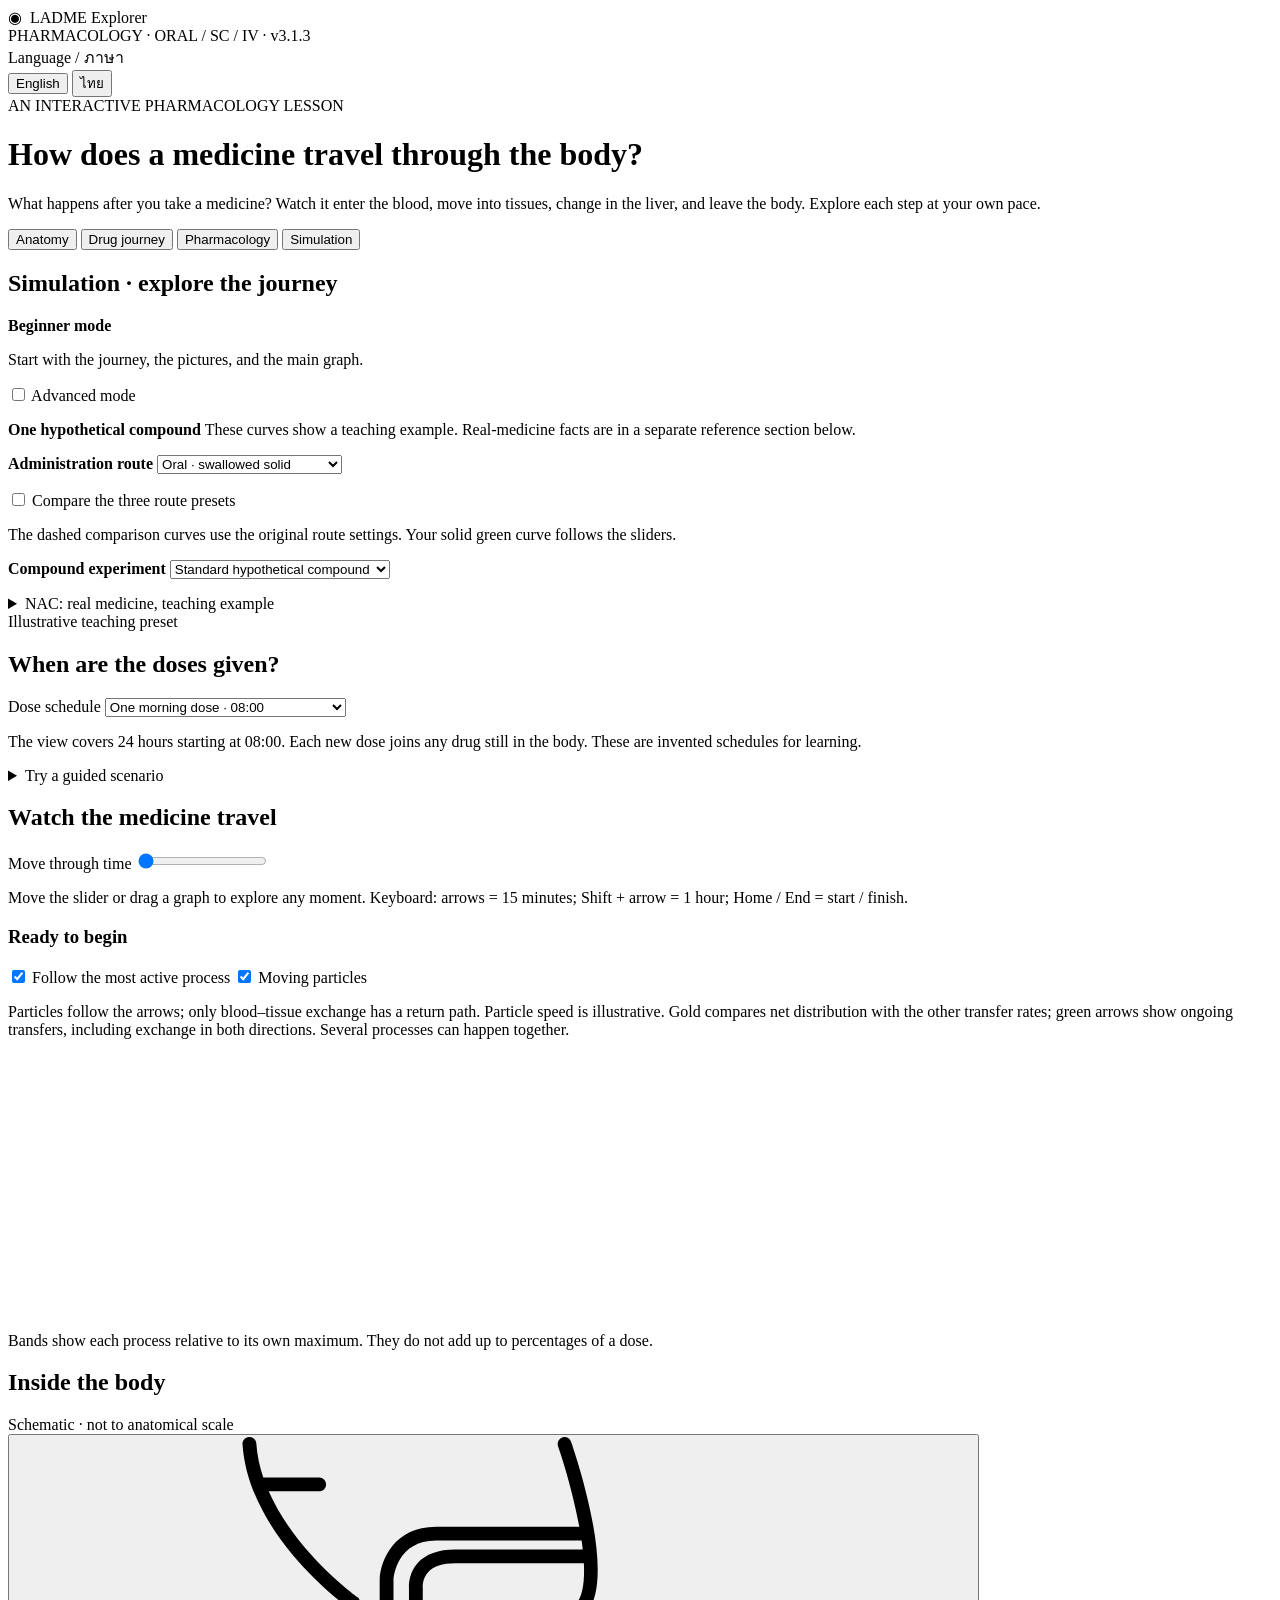
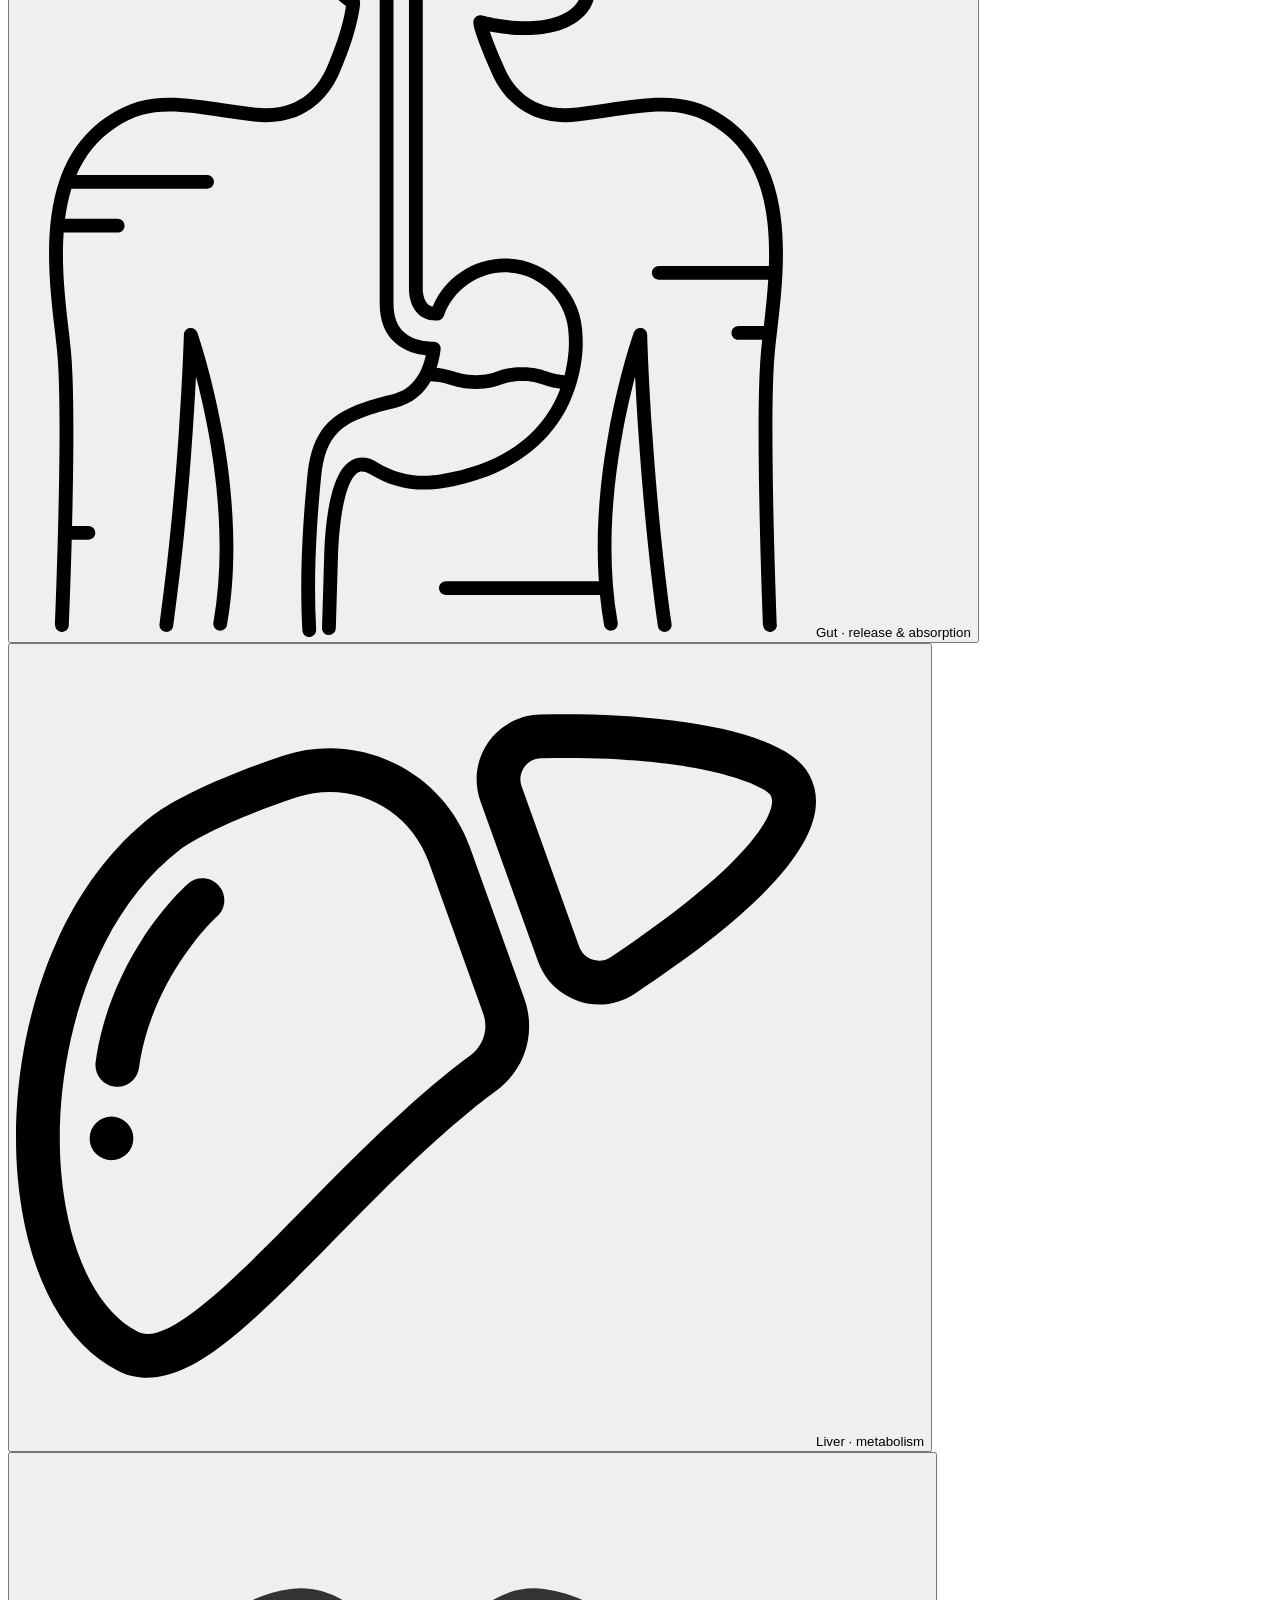
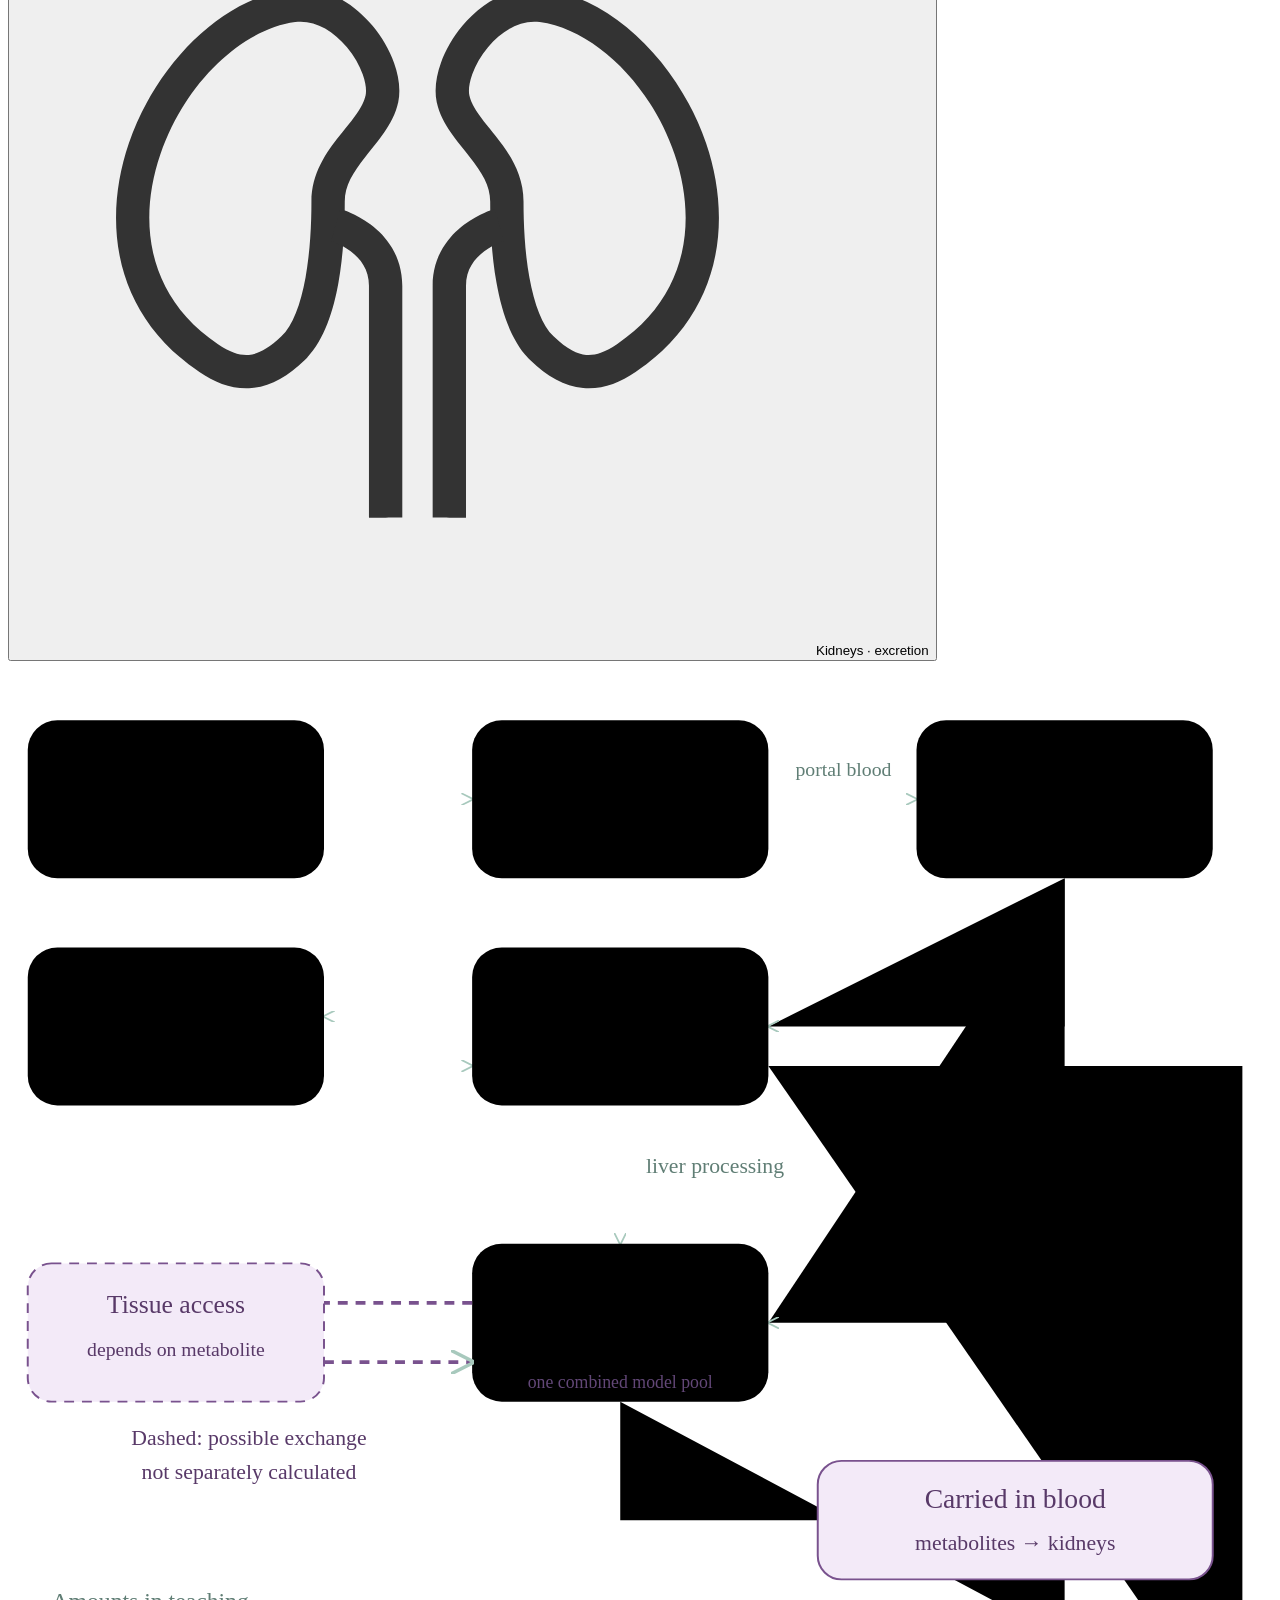
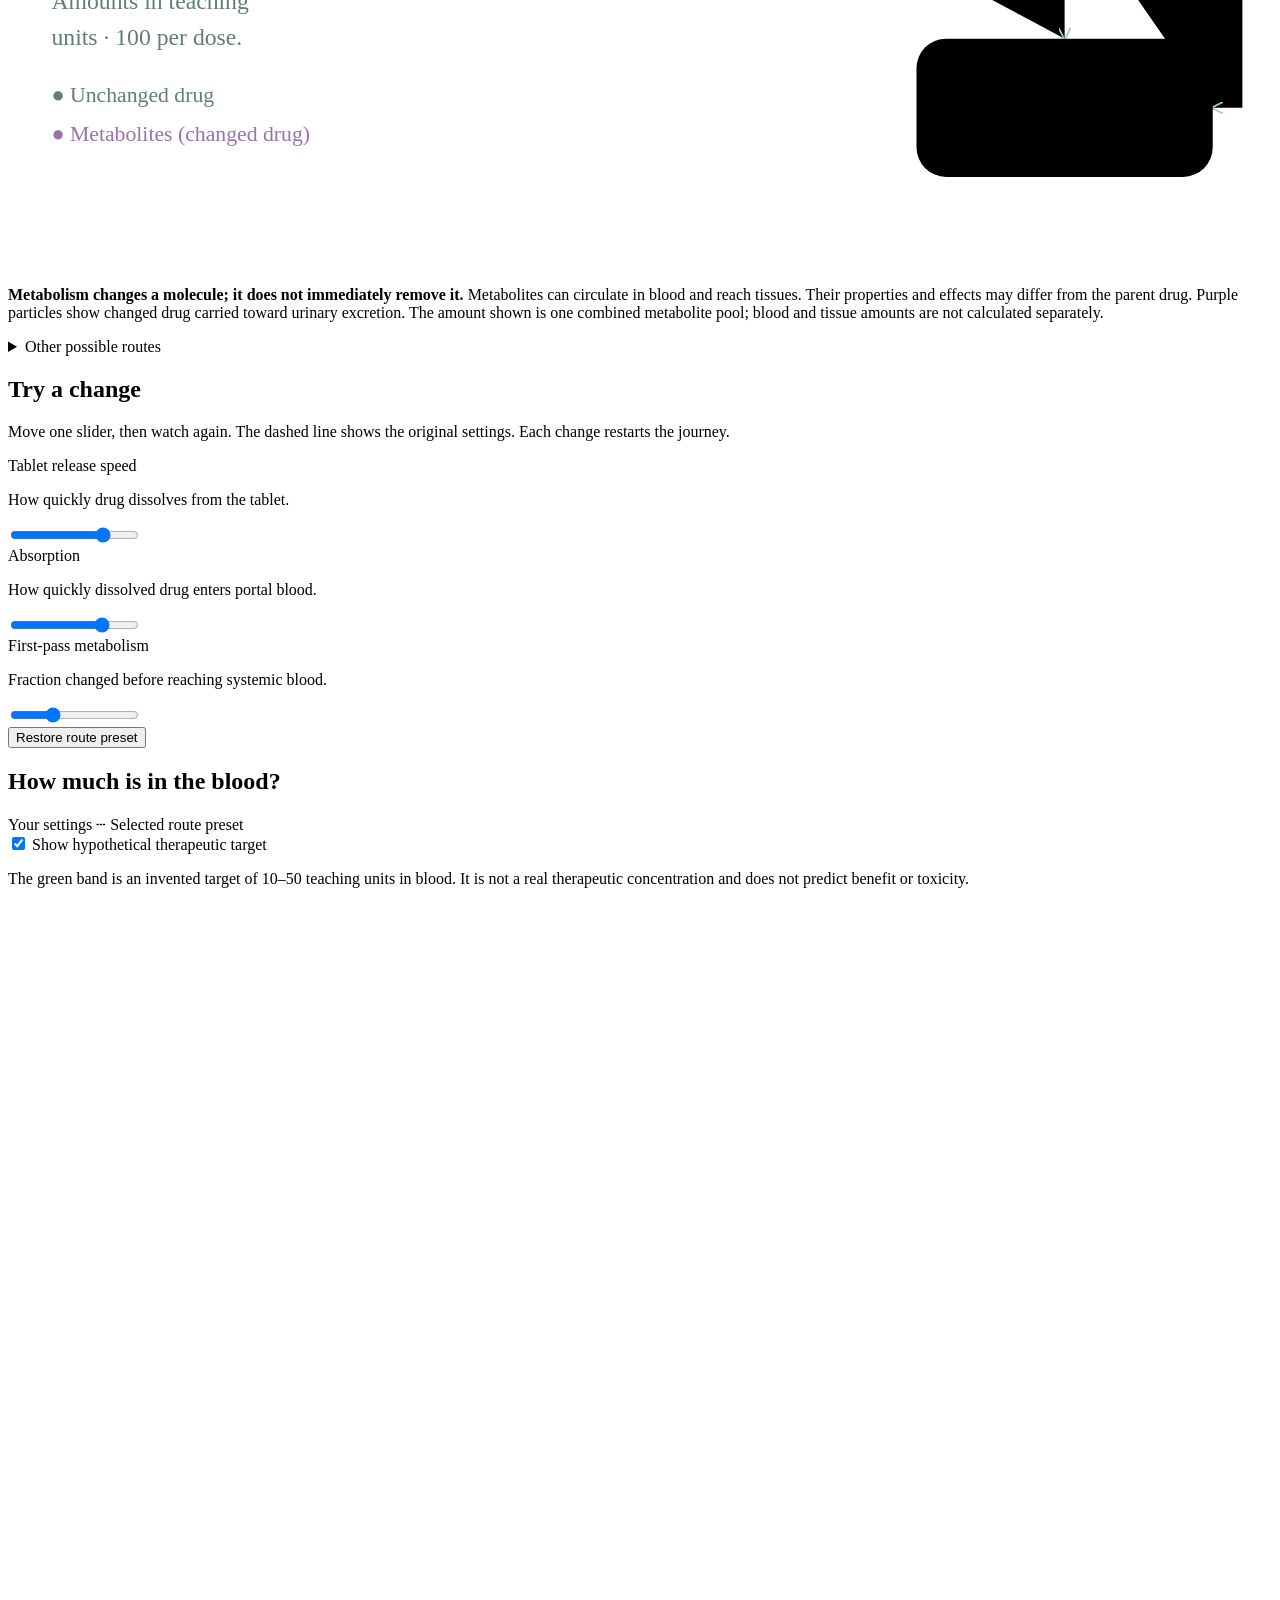
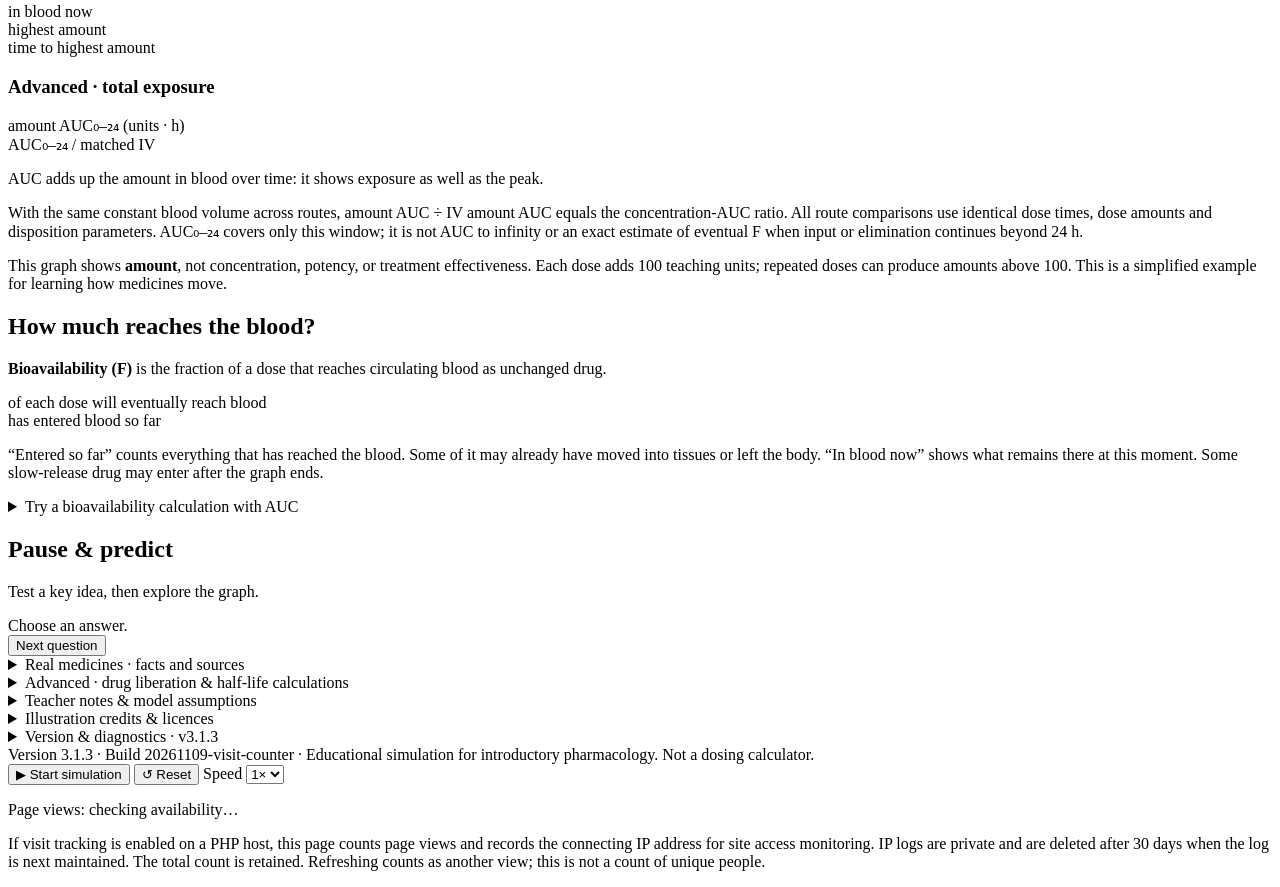
==== src/template.html @ 33c0846f "Import LADME Route Explorer v3.1.3" ====
<!doctype html>
<html lang="en">
<head>
<meta charset="utf-8">
<meta name="viewport" content="width=device-width,initial-scale=1">
<title>LADME Route Explorer · v3.1.3</title>
<!-- APP_STYLES -->
</head>
<body class="beginner" data-active-tab="simulation">
<header>
<div class="brand">◉ &nbsp;LADME <span style="font-weight:400">Explorer</span>
</div>
<span class="badge">PHARMACOLOGY · ORAL / SC / IV · v3.1.3</span>
<div class="language-control" data-no-translate>
<span id="languageLabel">Language / ภาษา</span>
<div role="group" aria-labelledby="languageLabel">
<button type="button" id="languageEnglish" lang="en" aria-pressed="true">English</button>
<button type="button" id="languageThai" lang="th" aria-pressed="false">ไทย</button>
</div></div>
</header>
<main>
<div class="eyebrow">AN INTERACTIVE PHARMACOLOGY LESSON</div>
<h1>How does a medicine travel through the body?</h1>
<p class="intro">What happens after you take a medicine? Watch it enter the blood, move into tissues, change in the liver, and leave the body. Explore each step at your own pace.</p>
<nav class="learning-tabs" role="tablist" aria-label="Learning sections">
<button id="tab-anatomy" type="button" role="tab" aria-selected="false" aria-controls="panel-anatomy" tabindex="-1">Anatomy</button>
<button id="tab-journey" type="button" role="tab" aria-selected="false" aria-controls="panel-journey" tabindex="-1">Drug journey</button>
<button id="tab-pharmacology" type="button" role="tab" aria-selected="false" aria-controls="panel-pharmacology" tabindex="-1">Pharmacology</button>
<button id="tab-simulation" type="button" role="tab" aria-selected="true" aria-controls="panel-simulation" tabindex="0">Simulation</button>
</nav>
<p id="learningAnnouncement" class="sr-only" role="status" aria-live="polite"></p>
<section id="panel-anatomy" class="learning-panel lesson-panel" role="tabpanel" aria-labelledby="tab-anatomy" tabindex="0" hidden>
<h2>Anatomy · meet the body</h2><p class="learning-intro">Choose a labelled region or use the organ buttons below. Learn its location, its everyday job, and its link to a medicine’s journey.</p>
<p class="learning-model-note">This diagram shows where things are. The simulation uses a simplified invented compound.</p>
<div class="anatomy-layout"><figure class="anatomy-figure"><svg id="anatomy-body" role="group" viewBox="0 0 430 660" aria-labelledby="anatomySvgTitle anatomySvgDesc">
<title id="anatomySvgTitle">Front view of a standing human figure with seven selectable regions</title>
<desc id="anatomySvgDesc">Simplified front view, not to scale. Left and right on this picture are the viewer’s left and right, so the liver appears on the picture’s left. A matching button list follows the diagram.</desc>
<defs><pattern id="skinHatch" width="6" height="6" patternUnits="userSpaceOnUse" patternTransform="rotate(45)"><rect width="6" height="6" fill="#f2cdbb"/><line x1="0" y1="0" x2="0" y2="6" stroke="#a8725c" stroke-width="2"/></pattern></defs>
<!-- Original illustration for this app, dedicated to CC0 1.0. Generated by gen_figure.py; no external asset, no traced or copied artwork. -->
<g class="body-outline" aria-hidden="true" transform="translate(15 0)">
<ellipse class="ear" cx="171.5" cy="55" rx="5" ry="9"/><ellipse class="ear" cx="228.5" cy="55" rx="5" ry="9"/>
<path class="silhouette" d="M200 16 C216 16 228 28 228 50 C229 60 229 70 225 82 C222 92 213 96 212 104 L212 110 C228 114 246 118 258 130 C266 135 269 152 269 170 C270 200 274 232 278 262 C280 296 283 322 285 346 C288 358 293 372 292 388 C291 399 279 402 277 391 C275 378 273 362 271 348 C269 322 265 294 260 264 C256 238 252 208 248 184 C248 197.4 242 227.6 240 256.2 C239 283 248 306.6 252 333.4 C255 357.3 251 393 247 426.8 C245 441.1 245 453.5 243 466 C247 511 245 550 237 586 C235 601 235 610 237 616 L252 631 C256 640 248 646 240 646 L214 646 C209 646 209 637 210 625 C210 616 211 607 211 595 C209 556 209 511 206 469 C205 457.1 205 448.2 205 439.3 C204 407.2 204 380.5 202 357.3 L200 351.9 L198 357.3 C196 380.5 196 407.2 195 439.3 C195 448.2 195 457.1 194 469 C191 511 191 556 189 595 C189 607 190 616 190 625 C191 637 191 646 186 646 L160 646 C152 646 144 640 148 631 L163 616 C165 610 165 601 163 586 C155 550 153 511 157 466 C155 453.5 155 441.1 153 426.8 C149 393 145 357.3 148 333.4 C152 306.6 161 283 160 256.2 C158 227.6 152 197.4 152 184 C148 208 144 238 140 264 C135 294 131 322 129 348 C127 362 125 378 123 391 C121 402 109 399 108 388 C107 372 112 358 115 346 C117 322 120 296 122 262 C126 232 130 200 131 170 C131 152 134 135 142 130 C154 118 172 114 188 110 L188 104 C187 96 178 92 175 82 C171 70 171 60 172 50 C172 28 184 16 200 16 Z"/>
<path class="detail" d="M200 120.1 C216 120 238 124 255 131 M200 120.1 C184 120 162 124 145 131"/>
<circle class="detail-dot" cx="190" cy="50" r="2.4"/><circle class="detail-dot" cx="210" cy="50" r="2.4"/>
<path class="detail" d="M200 56 V64 Q196 68 201 68"/>
<circle class="detail-dot" cx="200" cy="283.4" r="2.6"/>
<path id="shape-vessels" class="vessels" data-organ-tap="heart" d="M191 167.1 L191 106 M209 167.1 L209 106 M200 197.4 L200 333.4 M200 333.4 C214 350.2 224 380.5 225 425 L224 466 L223 595 M200 333.4 C186 350.2 176 380.5 175 425 L176 466 L177 595 M197 160 C222 146 244 150 257 164 C262 205 266 262 274 300 L279 346 M203 160 C178 146 156 150 143 164 C138 205 134 262 126 300 L121 346"/>
<g id="shape-mouth" class="organ-group" data-organ-tap="mouth"><path class="lips" d="M189 77 Q200 72 211 77 Q200 85 189 77 Z"/><path class="oesophagus" d="M197 100 H203 V207.4 C203 213.3 206 215.8 209 217.5 L205 222.6 C199 219.2 197 213.3 197 207.4 Z"/></g>
<path id="shape-urinary" class="organ-kidney" data-organ-tap="urinary" d="M222 238 C232 238 237 250 236 262 C235 274 228 278 223 274 C220 270 223 265 222 260 C221 254 216 250 217 244 C218 240 220 238 222 238 Z M178 244 C168 244 163 256 164 268 C165 280 172 284 177 280 C180 276 177 271 178 266 C179 260 184 256 183 250 C182 246 180 244 178 244 Z"/>
<path id="shape-stomach" class="organ-stomach" data-organ-tap="stomach" d="M203 214.6 C214 203.6 233 209.6 235 227.6 C237 245.6 227 259.6 211 257.6 C201 255.6 199 245.6 205 239.6 C211 233.6 212 225.6 206 221.6 C201 218.6 199 215.6 203 214.6 Z"/>
<path id="shape-liver" class="organ-liver" data-organ-tap="liver" d="M163 214.9 C170 203.9 196 200.9 212 206.9 C220 211.9 216 225.9 205 231.9 C191 239.9 172 241.9 165 233.9 C160 227.9 160 219.9 163 214.9 Z"/>
<path id="shape-intestine" class="organ-intestine" data-organ-tap="intestine" d="M184 270.8 C184 262.8 216 262.8 216 270.8 C226 278.8 228 298.8 220 314.8 C212 326.8 188 326.8 180 314.8 C172 298.8 174 278.8 184 270.8 Z"/>
<path class="organ-line fold" d="M188 276.8 C198 272.8 208 274.8 212 280.8 M184 288.8 C194 284.8 210 288.8 218 292.8 M184 300.8 C196 296.8 208 300.8 216 304.8 M188 312.8 C198 308.8 206 312.8 212 316.8"/>
<path class="organ-line ureter" d="M182 276.6 C186 298.2 191 313.3 193 326.7 M218 271.6 C214 294.8 209 313.3 207 326.7"/>
<path id="shape-bladder" class="organ-bladder" data-organ-tap="urinary" d="M187 322.1 C191 315.1 209 315.1 213 322.1 C217 332.1 208 344.1 200 344.1 C192 344.1 183 332.1 187 322.1 Z"/>
<path id="shape-heart" class="organ-heart" data-organ-tap="heart" transform="rotate(-18 205 182.2)" d="M205 170.2 C199 161.2 185 164.2 187 178.2 C189 189.2 199 196.2 205 204.2 C211 196.2 221 189.2 223 178.2 C225 164.2 211 161.2 205 170.2 Z"/>
<path id="shape-skin" class="skin-patch" data-organ-tap="skin" d="M132 178 H150 V206 H132 Z"/>
<path class="label-leader" d="M97 77 L188 77 M97 172 L132 190 M97 248 L166 224.9 M97 342 L180 296.8 M303 160 L224 180.2 M303 248 L235 234.6 M303 322 L236 256 M303 346 L213 330.1"/><circle class="leader-dot" cx="188" cy="77" r="3"/><circle class="leader-dot" cx="132" cy="190" r="3"/><circle class="leader-dot" cx="166" cy="224.9" r="3"/><circle class="leader-dot" cx="180" cy="296.8" r="3"/><circle class="leader-dot" cx="224" cy="180.2" r="3"/><circle class="leader-dot" cx="235" cy="234.6" r="3"/><circle class="leader-dot" cx="236" cy="256" r="3"/><circle class="leader-dot" cx="213" cy="330.1" r="3"/>
</g>
<g id="anatomy-mouth" class="anatomy-region" role="button" tabindex="0" aria-pressed="false" aria-label="Mouth &amp; oesophagus" data-anatomy="mouth"><rect class="region-hit" x="0" y="43" width="112" height="68" rx="12"/><text x="56.0" y="72" text-anchor="middle">Mouth &amp;</text><text x="56.0" y="92" text-anchor="middle">oesophagus</text></g><g id="anatomy-skin" class="anatomy-region" role="button" tabindex="0" aria-pressed="false" aria-label="Skin &amp; subcutaneous tissue" data-anatomy="skin"><rect class="region-hit" x="0" y="138" width="112" height="68" rx="12"/><text x="56.0" y="157" text-anchor="middle">Skin &amp;</text><text x="56.0" y="177" text-anchor="middle">tissue under</text><text x="56.0" y="197" text-anchor="middle">the skin</text></g><g id="anatomy-liver" class="anatomy-region" role="button" tabindex="0" aria-pressed="false" aria-label="Liver" data-anatomy="liver"><rect class="region-hit" x="0" y="214" width="112" height="68" rx="12"/><text x="56.0" y="253" text-anchor="middle">Liver</text></g><g id="anatomy-intestine" class="anatomy-region" role="button" tabindex="0" aria-pressed="false" aria-label="Small intestine" data-anatomy="intestine"><rect class="region-hit" x="0" y="308" width="112" height="68" rx="12"/><text x="56.0" y="337" text-anchor="middle">Small</text><text x="56.0" y="357" text-anchor="middle">intestine</text></g><g id="anatomy-heart" class="anatomy-region" role="button" tabindex="0" aria-pressed="false" aria-label="Heart &amp; blood vessels" data-anatomy="heart"><rect class="region-hit" x="318" y="126" width="112" height="68" rx="12"/><text x="374.0" y="145" text-anchor="middle">Heart &amp;</text><text x="374.0" y="165" text-anchor="middle">blood</text><text x="374.0" y="185" text-anchor="middle">vessels</text></g><g id="anatomy-stomach" class="anatomy-region" role="button" tabindex="0" aria-pressed="false" aria-label="Stomach" data-anatomy="stomach"><rect class="region-hit" x="318" y="214" width="112" height="68" rx="12"/><text x="374.0" y="253" text-anchor="middle">Stomach</text></g><g id="anatomy-urinary" class="anatomy-region" role="button" tabindex="0" aria-pressed="false" aria-label="Kidneys &amp; bladder" data-anatomy="urinary"><rect class="region-hit" x="318" y="300" width="112" height="68" rx="12"/><text x="374.0" y="329" text-anchor="middle">Kidneys</text><text x="374.0" y="349" text-anchor="middle">&amp; bladder</text></g>
</svg><figcaption>Front view · simplified and not to scale. The outline of the body is skin; the hatched patch marks the tissue layer just beneath it. Tap an organ, its label, or a button below. All three open the same card.</figcaption></figure>
<div><div class="organ-alternative" role="group" aria-label="Choose an anatomy region"><button type="button" data-anatomy="mouth" aria-pressed="false">Mouth &amp; oesophagus</button><button type="button" data-anatomy="liver" aria-pressed="false">Liver</button><button type="button" data-anatomy="intestine" aria-pressed="false">Small intestine</button><button type="button" data-anatomy="skin" aria-pressed="false">Skin &amp; subcutaneous tissue</button><button type="button" data-anatomy="heart" aria-pressed="false">Heart &amp; blood vessels</button><button type="button" data-anatomy="stomach" aria-pressed="false">Stomach</button><button type="button" data-anatomy="urinary" aria-pressed="false">Kidneys &amp; bladder</button></div>
<article id="anatomyCard" class="anatomy-card" aria-labelledby="anatomyCardTitle"><h3 id="anatomyCardTitle">Mouth &amp; oesophagus</h3><dl><dt>Where is it?</dt><dd id="anatomyWhere"></dd><dt>What does it do?</dt><dd id="anatomyFunction"></dd><dt>Medicine link</dt><dd id="anatomyMedicine"></dd></dl></article>
<p id="anatomyFeedback" class="sr-only" role="status" aria-live="polite"></p></div></div>
<section class="learning-quiz"><h3>Quick check · which organ stores urine?</h3><div class="learning-answer-buttons"><button type="button" data-urine-answer="kidneys">Kidneys</button><button type="button" data-urine-answer="bladder">Bladder</button><button type="button" data-urine-answer="heart">Heart</button></div><p id="urineFeedback" role="status" aria-live="polite">Choose an answer to see an explanation.</p></section>
<details class="learning-credits"><summary>Illustration source and licence</summary><p>“Front-view body and organ regions”: original schematic SVG drawn for this app, source <code>gen_figure.py</code> (output pasted into <code>src/template.html#anatomy-body</code>). Licence: CC0 1.0 public-domain dedication. Original asset; not adapted from an external figure. Labels and leader lines are part of the same asset. No external files, fonts or network requests are required.</p></details>
</section>
<section id="panel-journey" class="learning-panel lesson-panel" role="tabpanel" aria-labelledby="tab-journey" tabindex="0" hidden>
<h2>Drug journey · connect the organs</h2><p class="learning-intro">First follow entry into the blood. Then explore processes that can happen together.</p><p class="learning-model-note">This diagram shows where things are. The simulation uses a simplified invented compound.</p>
<label for="journeyRoute"><b>Choose an entry route</b></label><select id="journeyRoute"><option value="oral">Oral · swallowed</option><option value="sc">SC · under the skin</option><option value="iv">IV · into a vein</option></select>
<div class="journey-entry-layout"><section class="entry-steps" aria-labelledby="journeyEntryHeading"><h3 id="journeyEntryHeading">Entry into blood · oral</h3><ol id="journeySteps"></ol></section><figure class="journey-figure"><svg id="journey-figure-oral" viewBox="0 0 300 480" role="img" aria-labelledby="journey-title-oral"><title id="journey-title-oral">ORAL entry route: Swallowed formulation, then Digestive tract, then Small intestine, then Portal blood → liver, then Systemic circulation. Arrows show entry, not the order of later processes.</title><g transform="translate(0 0)"><rect class="journey-node" x="2" y="2" width="296" height="74" rx="12"/><g class="journey-icon"><rect x="25" y="27" width="26" height="13" rx="6" transform="rotate(-35 38 34)"/><path d="M35 28L42 39"/></g><text class="journey-label" x="66" y="31">Swallowed formulation</text><text class="journey-detail" x="66" y="53">Tablet or capsule</text></g><path class="journey-connector" d="M150 78V97M144 91L150 97L156 91"/><g transform="translate(0 100)"><rect class="journey-node" x="2" y="2" width="296" height="74" rx="12"/><g class="journey-icon"><path d="M33 16V33Q46 22 49 39Q48 51 33 48Q22 46 27 37"/></g><text class="journey-label" x="66" y="31">Digestive tract</text><text class="journey-detail" x="66" y="53">Mouth, oesophagus, stomach</text></g><path class="journey-connector" d="M150 178V197M144 191L150 197L156 191"/><g transform="translate(0 200)"><rect class="journey-node" x="2" y="2" width="296" height="74" rx="12"/><g class="journey-icon"><rect x="24" y="21" width="29" height="30" rx="7"/><path d="M30 28H46L31 35L46 42H30"/></g><text class="journey-label" x="66" y="31">Small intestine</text><text class="journey-detail" x="66" y="53">Drug crosses into blood</text></g><path class="journey-connector" d="M150 278V297M144 291L150 297L156 291"/><g transform="translate(0 300)"><rect class="journey-node" x="2" y="2" width="296" height="74" rx="12"/><g class="journey-icon"><path d="M22 28Q36 17 54 29L44 44L24 42Z"/></g><text class="journey-label" x="66" y="31">Portal blood → liver</text><text class="journey-detail" x="66" y="53">Before wider circulation</text></g><path class="journey-connector" d="M150 378V397M144 391L150 397L156 391"/><g transform="translate(0 400)"><rect class="journey-node" x="2" y="2" width="296" height="74" rx="12"/><g class="journey-icon"><path d="M37 19V50M37 31L24 24M37 34L51 24M37 41L24 50M37 43L51 50"/></g><text class="journey-label" x="66" y="31">Systemic circulation</text><text class="journey-detail" x="66" y="53">Blood carries drug to tissues</text></g></svg><svg id="journey-figure-sc" viewBox="0 0 300 180" role="img" aria-labelledby="journey-title-sc" hidden><title id="journey-title-sc">SC entry route: Under the skin, then Systemic circulation. Arrows show entry, not the order of later processes.</title><g transform="translate(0 0)"><rect class="journey-node" x="2" y="2" width="296" height="74" rx="12"/><g class="journey-icon"><path d="M21 31H55M21 43H55M29 15L41 36M26 17L32 14"/><circle cx="41" cy="37" r="3"/></g><text class="journey-label" x="66" y="31">Under the skin</text><text class="journey-detail" x="66" y="53">Injection into tissue</text></g><path class="journey-connector" d="M150 78V97M144 91L150 97L156 91"/><g transform="translate(0 100)"><rect class="journey-node" x="2" y="2" width="296" height="74" rx="12"/><g class="journey-icon"><path d="M24 19V51M49 19V51M29 35H44M40 30L45 35L40 40"/></g><text class="journey-label" x="66" y="31">Systemic circulation</text><text class="journey-detail" x="66" y="53">Drug is taken up into blood</text></g></svg><svg id="journey-figure-iv" viewBox="0 0 300 180" role="img" aria-labelledby="journey-title-iv" hidden><title id="journey-title-iv">IV entry route: A vein, then Systemic circulation. Arrows show entry, not the order of later processes.</title><g transform="translate(0 0)"><rect class="journey-node" x="2" y="2" width="296" height="74" rx="12"/><g class="journey-icon"><path d="M24 18V53M49 18V53M54 14L36 34M49 13L56 20"/><circle cx="35" cy="36" r="3"/></g><text class="journey-label" x="66" y="31">A vein</text><text class="journey-detail" x="66" y="53">Injection directly into blood</text></g><path class="journey-connector" d="M150 78V97M144 91L150 97L156 91"/><g transform="translate(0 100)"><rect class="journey-node" x="2" y="2" width="296" height="74" rx="12"/><g class="journey-icon"><path d="M37 19V50M37 31L24 24M37 34L51 24M37 41L24 50M37 43L51 50"/></g><text class="journey-label" x="66" y="31">Systemic circulation</text><text class="journey-detail" x="66" y="53">No absorption step needed</text></g></svg><figcaption>Entry map · arrows end at circulation. Distribution, metabolism and excretion can overlap afterwards.</figcaption></figure></div>
<p class="liberation-definition">Liberation means the drug is released from its formulation; it is not the job of an organ.</p>
<h3>After entry: three processes can overlap</h3><div class="parallel-processes" role="list" aria-label="Parallel processes, not sequential steps"><article role="listitem"><h4>Distribution</h4><p>Medicines are carried by the blood to tissues. They do not travel directly to a target organ.</p><p>Some drug can also return from tissues to blood.</p></article><article role="listitem"><h4>Metabolism</h4><p>The liver is a major site of metabolism, not the only one.</p><p>Metabolism chemically changes a drug into metabolites. These can circulate in blood, enter tissues, and later be excreted; some remain active.</p></article><article role="listitem"><h4>Excretion</h4><p>Kidneys filter blood and form urine. Bladder stores urine.</p><p>Some drugs and metabolites leave in urine; other routes of removal also exist.</p></article></div>
<p class="parallel-caption">These boxes are parallel: there is no required “distribution, then metabolism, then excretion” order.</p>
<button id="exploreJourneyRoute" class="primary" type="button">Explore this route in the simulator</button><p class="small">Uses the selected route, keeps your dose schedule and slider settings, and starts paused at 0 h.</p>
<section class="learning-quiz"><h3>Put the oral entry steps in order</h3><p>Choose one step for each numbered position, using each step once. The selects work with a keyboard.</p><ol class="order-question"><li><label for="order-0">Position 1</label><select id="order-0"><option value="">Choose a step</option><option value="0">Swallowed formulation</option><option value="1">Travels through digestive tract</option><option value="2">Main absorption in small intestine</option><option value="3">Portal circulation → liver</option><option value="4">Enters systemic circulation</option></select></li><li><label for="order-1">Position 2</label><select id="order-1"><option value="">Choose a step</option><option value="0">Swallowed formulation</option><option value="1">Travels through digestive tract</option><option value="2">Main absorption in small intestine</option><option value="3">Portal circulation → liver</option><option value="4">Enters systemic circulation</option></select></li><li><label for="order-2">Position 3</label><select id="order-2"><option value="">Choose a step</option><option value="0">Swallowed formulation</option><option value="1">Travels through digestive tract</option><option value="2">Main absorption in small intestine</option><option value="3">Portal circulation → liver</option><option value="4">Enters systemic circulation</option></select></li><li><label for="order-3">Position 4</label><select id="order-3"><option value="">Choose a step</option><option value="0">Swallowed formulation</option><option value="1">Travels through digestive tract</option><option value="2">Main absorption in small intestine</option><option value="3">Portal circulation → liver</option><option value="4">Enters systemic circulation</option></select></li><li><label for="order-4">Position 5</label><select id="order-4"><option value="">Choose a step</option><option value="0">Swallowed formulation</option><option value="1">Travels through digestive tract</option><option value="2">Main absorption in small intestine</option><option value="3">Portal circulation → liver</option><option value="4">Enters systemic circulation</option></select></li></ol><button id="checkOralOrder" type="button">Check my order</button><p id="orderFeedback" role="status" aria-live="polite">Choose all five positions, then check your order.</p></section>
<details class="learning-credits"><summary>Route illustration sources and licences</summary><p>Oral, SC and IV entry maps: original inline SVGs drawn for this app in <code>src/template.html</code>, IDs <code>journey-figure-oral</code>, <code>journey-figure-sc</code> and <code>journey-figure-iv</code>. Each is dedicated to CC0 1.0; no external source was modified. Schematic teaching maps, not anatomical plates.</p></details>
</section>
<section id="panel-pharmacology" class="learning-panel lesson-panel" role="tabpanel" aria-labelledby="tab-pharmacology" tabindex="0" hidden><h2>Can fitting and acting be different?</h2><p class="learning-intro">Start with the meaning. Predict, explore, then learn the name.</p><div class="meaning-nav"><button id="meaningBack" type="button">Back</button><span id="meaningProgress" role="status"></span><button id="meaningNext" type="button">Next</button><label><input id="meaningAll" type="checkbox"> Show all</label></div><section id="meaningStep0" class="meaning-step"><h3 tabindex="-1" id="meaningHeading0">1 · Can two molecules fit the same place but do different things?</h3><p>Imagine a key that fits a lock. Fitting is only the first part: can it turn and change what happens?</p><p>A cell has proteins that receive signals. These are called <b>receptors</b>. A drug may fit one of these proteins, but fitting alone does not tell us what it will do.</p><p>Think of three keys: one turns fully, one turns only part-way, and one fits but cannot turn. We will explore each before naming it.</p><p><b>Analogy limit:</b> real receptors are not rigid locks; they change shape, and cells can change how they respond. Not every drug acts through a receptor.</p><div id="meaningHost0"></div></section><section id="meaningStep1" class="meaning-step" hidden><h3 tabindex="-1" id="meaningHeading1">2 · Fit, then switch on</h3><p>First try a key that turns fully. More turning keys can produce a bigger response, until the system approaches its limit. Then compare a key that turns only part-way.</p><p>“Response” means the change we measure in the cell or body. “Concentration” means how much of a substance is present in a given volume. Here, all numbers are invented teaching units.</p><article class="meaning-card"><h4>Predict before you explore</h4><fieldset class="prediction-choices"><legend>What do you expect when more turning keys are present?</legend><input type="hidden" id="predict-full" value=""><label><input type="radio" name="choice-full" id="choice-full-0" value="0"><span>The response increases toward a limit</span></label><label><input type="radio" name="choice-full" id="choice-full-1" value="1"><span>The response grows without any limit</span></label></fieldset><div class="pd-presets"><button type="button" id="reveal-full">Reveal and explore</button><button type="button" id="skip-full">Explore without answering</button></div><p id="feedback-full" role="status" aria-live="polite">Your prediction is saved when you move between steps.</p></article><article class="meaning-card"><h4>Predict before you explore</h4><fieldset class="prediction-choices"><legend>Can more partly turning keys reach the same maximum as fully turning keys?</legend><input type="hidden" id="predict-partial" value=""><label><input type="radio" name="choice-partial" id="choice-partial-0" value="0"><span>Yes, enough will always do it</span></label><label><input type="radio" name="choice-partial" id="choice-partial-1" value="1"><span>No, their maximum remains lower</span></label></fieldset><div class="pd-presets"><button type="button" id="reveal-partial">Reveal and explore</button><button type="button" id="skip-partial">Explore without answering</button></div><p id="feedback-partial" role="status" aria-live="polite">Your prediction is saved when you move between steps.</p></article><div id="meaningHost1"></div></section><section id="meaningStep2" class="meaning-step" hidden><h3 tabindex="-1" id="meaningHeading2">3 · Fit without switching on</h3><p>Now remove the turning keys. Put in keys that fit but cannot turn. They occupy places, yet do not activate the response in this model.</p><p>Look at both the occupied spaces and the response number. They answer different questions: “What is attached?” and “What is happening?”</p><article class="meaning-card"><h4>Predict before you explore</h4><fieldset class="prediction-choices"><legend>A key fits but cannot turn; what happens without any turning keys?</legend><input type="hidden" id="predict-alone" value=""><label><input type="radio" name="choice-alone" id="choice-alone-0" value="0"><span>Binding alone switches the response on</span></label><label><input type="radio" name="choice-alone" id="choice-alone-1" value="1"><span>There is no activation in this model</span></label></fieldset><div class="pd-presets"><button type="button" id="reveal-alone">Reveal and explore</button><button type="button" id="skip-alone">Explore without answering</button></div><p id="feedback-alone" role="status" aria-live="polite">Your prediction is saved when you move between steps.</p></article><div id="meaningHost2"></div></section><section id="meaningStep3" class="meaning-step" hidden><h3 tabindex="-1" id="meaningHeading3">4 · Compete for the same place</h3><p>Put turning and non-turning keys together. Both can fit the same place, but only one can occupy it at a time.</p><p>These keys can come off again. First predict what the blocking keys will do. Then keep their number fixed and add more turning keys. This is an experiment with invented units, not advice to take more medicine.</p><article class="meaning-card"><h4>Predict before you explore</h4><fieldset class="prediction-choices"><legend>What happens when non-turning keys compete with turning keys?</legend><input type="hidden" id="predict-blocked" value=""><label><input type="radio" name="choice-blocked" id="choice-blocked-0" value="0"><span>The response falls at the same turning-key concentration</span></label><label><input type="radio" name="choice-blocked" id="choice-blocked-1" value="1"><span>The response must increase</span></label></fieldset><div class="pd-presets"><button type="button" id="reveal-blocked">Reveal and explore</button><button type="button" id="skip-blocked">Explore without answering</button></div><p id="feedback-blocked" role="status" aria-live="polite">Your prediction is saved when you move between steps.</p></article><article class="meaning-card"><h4>Predict before you explore</h4><fieldset class="prediction-choices"><legend>Keep the blocking keys present and add more turning keys; what happens?</legend><input type="hidden" id="predict-rescue" value=""><label><input type="radio" name="choice-rescue" id="choice-rescue-0" value="0"><span>The response can rise again</span></label><label><input type="radio" name="choice-rescue" id="choice-rescue-1" value="1"><span>The response must stay at zero</span></label></fieldset><div class="pd-presets"><button type="button" id="reveal-rescue">Reveal and explore</button><button type="button" id="skip-rescue">Explore without answering</button></div><p id="feedback-rescue" role="status" aria-live="polite">Your prediction is saved when you move between steps.</p></article><details><summary>Now name what you observed: potency and efficacy</summary><p><b>Potency</b> describes how much concentration is needed for a specified response. Competition means more is needed here.</p><p><b>Efficacy</b> describes the ability to produce a response; in this comparison, the partial agonist has a lower maximum. Greater potency does not mean a greater maximum or greater safety.</p></details><div id="meaningHost3"></div></section><section id="meaningStep4" class="meaning-step" hidden><h3 tabindex="-1" id="meaningHeading4">5 · Connect the meaning to medicines</h3><p>Salbutamol activates receptors on airway smooth muscle and helps it relax: an example of agonist action. A model, not a prescribing guide.</p><p>Antihistamines block histamine’s effects at histamine receptors. A model, not a prescribing guide; their detailed action is explained in Teacher notes.</p><p>Caffeine blocks adenosine receptors, reducing adenosine’s action there. A model, not a prescribing guide.</p><details><summary>Connect the two big ideas: drug journey and drug effect</summary><p><b>Pharmacokinetics</b> means what the body does to a drug: how it enters, moves, changes and leaves.</p><p><b>Pharmacodynamics</b> means what a drug does to the body: how it changes a response. Blood carries medicines to tissues; medicines do not travel directly to a chosen organ.</p></details><article class="meaning-card"><h4>Explain in your own words</h4><label for="meaningReflection">Is more drug always better? Does a drug go straight to its target? Explain why.</label><textarea id="meaningReflection" rows="4" placeholder="Use your own words; this answer is not scored."></textarea><button id="meaningCompare" type="button">Compare with an explanation</button><p id="meaningExplanation" role="status" aria-live="polite"></p></article><div class="pd-presets"><button id="meaningToJourney" type="button">Back to the drug journey</button><button id="pdToSimulation" type="button">See drug amount over time</button></div><div id="meaningHost4"></div></section><div id="meaningLab" hidden><p id="meaningName" class="learning-model-note" role="status"></p><p>The icons show who is attached; the response shows what happens. Concentrations and responses are invented. This experiment is independent of the Simulation tab.</p><div class="pd-presets" role="group" aria-label="Receptor experiments"><button type="button" id="pdFull">Full agonist</button><button type="button" id="pdPartial">Partial agonist</button><button type="button" id="pdBlocked">Agonist + antagonist</button><button type="button" id="pdAlone">Antagonist alone</button><button type="button" id="pdRescue">Increase agonist</button></div>
<div class="pd-cards"><article class="pd-live" id="pdLive" tabindex="-1"><h3 id="pdLiveHeading">Attached ≠ activated</h3><svg id="pdReceptors" viewBox="0 0 600 90" role="img" aria-label="Twenty receptor icons representing free receptors and receptors occupied by agonist or antagonist"></svg><p class="pd-key">A = agonist · B = antagonist · ○ free (icons rounded)</p><p id="pdOccupancy"></p><p id="pdResponse" class="pd-response" role="status" aria-live="polite"></p><div class="pd-meter" aria-hidden="true"><div id="pdResponseFill"></div><span id="pdCeilingMarker" hidden></span></div><p id="pdCeilingLabel" hidden>Partial agonist ceiling: 40%</p></article>
<article><h3>Change the experiment</h3>
<label for="pdType">Agonist type</label><select id="pdType"><option value="full">Full agonist</option><option value="partial">Partial agonist</option></select>
<label for="pdAgonist">Agonist concentration <output id="pdAgonistOut"></output></label><input id="pdAgonist" type="range" min="0" max="1000" step="1" value="50">
<label for="pdAntagonist">Competitive antagonist concentration <output id="pdAntagonistOut"></output></label><input id="pdAntagonist" type="range" min="0" max="500" step="1" value="0">
<div class="advanced-only"><label for="pdKd">Agonist Kd · lower means stronger binding</label><input id="pdKd" type="range" min="5" max="200" step="5" value="50"><output id="pdKdOut"></output></div>
<p>Concentrations are arbitrary teaching units. Use arrow keys on a slider for small changes.</p></article>
</div>
<article class="pd-chart-card"><h3>Concentration–response curve</h3><p>Response (% of full system maximum)</p><svg id="pdChart" viewBox="0 0 600 320" role="img" aria-label="Concentration-response graph: solid purple is the chosen experiment, dashed grey is a full agonist without antagonist, dot is the current concentration"></svg><p class="pd-axis-label">Agonist concentration (teaching units)</p><p>Solid purple: chosen experiment. Dashed grey: full agonist without antagonist, with the same binding affinity. The dot marks your selected agonist concentration. The horizontal axis is concentration, not time.</p><p id="pdInterpretation"></p></article>
<label class="pd-mode"><input id="pdAdvanced" type="checkbox" role="switch"> Advanced mode · shared with Simulation</label><details class="advanced-only pd-chart-card"><summary>Advanced · equations and assumptions</summary><p>At equilibrium: D = 1 + A/Kd + B/Ki. Agonist occupancy = (A/Kd)/D; antagonist occupancy = (B/Ki)/D; free fraction = 1/D.</p><p>Response (%) = 100 × ε × agonist occupancy. ε = 1 for full agonist or 0.4 for partial agonist; Ki = 50 concentration units. EC50 = Kd × (1 + B/Ki), defined relative to that agonist’s own maximum.</p><p id="pdParameters"></p><p>This model assumes one binding site, reversible competition, zero basal activity, no spare receptors, and response proportional to occupancy. Kd and EC50 need not be equal in real systems. Noncompetitive antagonism, inverse agonism, full/partial agonist mixtures, signaling delays and desensitization are not modelled.</p></details>
</div><details class="pd-glossary"><summary>Tap to open the word guide</summary><dl><dt>Receptor</dt><dd>A protein that receives a signal and can change cell activity.</dd><dt>Bind</dt><dd>Attach to a receptor; attachment alone does not mean activation.</dd><dt>Agonist</dt><dd>A substance that binds and activates a receptor.</dd><dt>Partial agonist</dt><dd>An agonist with a lower maximum response in the same system.</dd><dt>Antagonist</dt><dd>A substance that blocks an agonist’s action; our reversible competitive example binds without activating.</dd><dt>Concentration</dt><dd>The amount of a substance in a given volume.</dd><dt>Affinity</dt><dd>How strongly a substance binds; lower Kd means stronger binding in our model.</dd></dl></details>
<details class="meaning-teacher"><summary>Teacher notes · 45-minute lesson</summary><p>0–5 min: discuss the opening question. 5–15 min: full and partial activation. 15–25 min: binding without activation. 25–35 min: competition and recovery. 35–45 min: medicine examples, reflection and review.</p><p>Misconceptions: fitting means activating; an antagonist must cause an opposite response; a partial agonist becomes full if enough is added; potency means safety; blood delivers a medicine only to a chosen organ.</p><p>Prediction answers: 1 response approaches a limit; 2 the partial maximum stays lower; 3 no activation without agonist; 4 competing blocker reduces response at the same agonist concentration; 5 more agonist can overcome reversible competition. Each follows from binding and activation being different.</p><p>H1 antihistamines are generally inverse agonists: they favour the inactive receptor state. “Block histamine’s effects” is suitable beginner wording, but they are not exact examples of this zero-basal-activity neutral antagonist model.</p><p>Not modelled: noncompetitive antagonism, inverse agonism, desensitisation, agonist mixtures, spare receptors, signaling delays or clinical toxicity. No dose advice or decisions about starting/stopping medicines are provided.</p><p>Written reflection is self-assessed against a model explanation; the app does not judge free text. Answers stay on this page during the session and are not sent anywhere.</p><button id="meaningPrint" type="button">Print one-page summary</button></details>
<section id="meaningPrintSheet"><h2>Fitting is not the same as acting</h2><p>Drug journey: blood carries medicines to tissues. Pharmacokinetics describes entry, movement, change and removal. Drug effect: pharmacodynamics describes how a drug changes a response. Not every medicine acts through receptors.</p><h3>Three key meanings</h3><p><b>Agonist:</b> fits and activates. <b>Partial agonist:</b> activates with a lower maximum in the same system. <b>Competitive antagonist:</b> fits without activating and competes for the same place.</p><p>Key-and-lock analogy: a key can turn fully, partly, or fit without turning. Real receptors are not rigid locks.</p><h3>What the experiments teach</h3><p>Binding alone is not activation. More agonist can overcome reversible competition in this model. More partial agonist cannot reach the full maximum. Potency means how much is needed for an effect; efficacy concerns the ability to produce a response.</p><h3>Explain why</h3><p>More drug is not always better: responses can approach a limit while unwanted effects may increase. Medicines are carried in blood to tissues, not directly to a chosen organ.</p><p>All numbers are invented teaching units. This model is not a prescribing guide. Noncompetitive antagonism, inverse agonism, desensitisation and agonist mixtures are not modelled.</p><p>Sources: IUPHAR Pharmacology Education Project; NCI caffeine dictionary; teacher notes explain the antihistamine limitation. Original receptor illustrations: CC0.</p></section>
<div hidden><button id="pdAnswerActive"></button><button id="pdAnswerBlocked"></button><p id="pdFeedback"></p></div>
<details class="learning-credits"><summary>Sources, illustration credits and teaching limits</summary><p><a href="https://pharmacologyeducation.org/pharmacodynamics/" target="_blank" rel="noopener">IUPHAR Pharmacology Education Project · Pharmacodynamics</a>. The model demonstrates reversible competitive antagonism, not every antagonist mechanism. Greater response is not automatically greater benefit; adverse effects may involve other targets.</p><p>Receptor icons and graph are original inline SVGs in src/app.js, dedicated to CC0 1.0. No external illustrations, fonts or network dependencies. The reference link requires internet access.</p></details>
<p class="small">Further sources: <a href="https://www.medicines.org.uk/emc/product/6340/smpc">Salbutamol product information</a>; <a href="https://pubmed.ncbi.nlm.nih.gov/23173575/">H1 antihistamine mechanisms</a>; <a href="https://www.cancer.gov/publications/dictionaries/cancer-drug/def/caffeine">NCI caffeine reference</a>.</p></section>
<section id="panel-simulation" class="learning-panel" role="tabpanel" aria-labelledby="tab-simulation" tabindex="0"><h2 id="simulationPanelHeading" tabindex="-1">Simulation · explore the journey</h2>
<div class="modebar" aria-label="Learning level">
<div>
<b id="levelTitle">Beginner mode</b>
<p id="levelHelp">Start with the journey, the pictures, and the main graph.</p>
</div>
<label for="advancedMode">
<input type="checkbox" id="advancedMode" role="switch"> Advanced mode</label>
</div>
<section class="card route-card">
<p class="model-banner">
<b>One hypothetical compound</b>
<span>These curves show a teaching example. Real-medicine facts are in a separate reference section below.</span>
</p>
<label for="route">
<b>Administration route</b>
</label> <select id="route">
<option value="oral">Oral · swallowed solid</option>
<option value="sc">SC · subcutaneous solution</option>
<option value="iv">IV · single bolus</option>
</select>
<p id="routeSummary" aria-live="polite">
</p>
<label class="compare">
<input type="checkbox" id="routeCompare"> Compare the three route presets</label>
<p class="small">The dashed comparison curves use the original route settings. Your solid green curve follows the sliders.</p>
<label for="distributionProfile"><b>Compound experiment</b></label>
<select id="distributionProfile"><option value="generic">Standard hypothetical compound</option><option value="hydrophilic">Hydrophilic · reduced tissue entry</option><option value="slowclearance">Slow removal · accumulation</option></select>
<p id="distributionHelp" class="small" aria-live="polite"></p>
<details><summary>NAC: real medicine, teaching example</summary><p>NAC (N-acetylcysteine, also called acetylcysteine) is a water-soluble medicine. This scenario illustrates one possible distribution pattern for a water-loving compound. Water solubility alone cannot predict a drug’s complete journey.</p><p>The acetylcysteine injection label reports substantial protein binding (66–87%) and metabolism to other substances. Water-loving does not mean unbound or excreted unchanged. The simulator does not model binding or predict real NAC levels.</p><p><a href="https://dailymed.nlm.nih.gov/dailymed/lookup.cfm?setid=9d305722-e74f-4f48-8d2c-0daa99144749&amp;version=12" target="_blank" rel="noopener">Source: acetylcysteine injection label · DailyMed</a>. <a href="https://pdf.hres.ca/dpd_pm/00057334.PDF" target="_blank" rel="noopener">Source: Health Canada product monograph · solubility</a>. Sources open online; the simulation works offline.</p></details>
<span class="chip" id="modeLabel">Illustrative teaching preset</span>
</section>
<section class="card dosing-card" aria-labelledby="dosingHeading">
<h2 id="dosingHeading">When are the doses given?</h2>
<label for="doseSchedule">Dose schedule</label>
<select id="doseSchedule"><option value="single">One morning dose · 08:00</option><option value="twice">Morning and evening · 08:00 &amp; 20:00</option><option value="three">Every 8 hours · 08:00, 16:00 &amp; 00:00</option><option value="missed">Missed evening dose · morning only</option><option value="delayed">Late evening dose · 08:00 &amp; 00:00</option></select>
<p id="dosePlanText" class="small"></p><p id="doseStatus" class="dose-status" aria-live="off"></p>
<p class="small">The view covers 24 hours starting at 08:00. Each new dose joins any drug still in the body. These are invented schedules for learning.</p>
</section>
<details class="card" id="scenarioCard">
<summary>Try a guided scenario</summary>
<p class="small">Load a ready-made teaching situation. Controls and the prediction question update to match.</p>
<details class="accumulation-comparisons"><summary>Compare accumulation experiments</summary><p>Each button loads a fresh experiment and starts paused at 0 h.</p><div class="learning-answer-buttons"><button id="accumulationSingle" type="button">One dose · slow removal</button><button id="accumulationRepeated" type="button">Three doses · slow removal</button><button id="accumulationStandard" type="button">Three doses · standard removal</button></div><p>One versus three doses changes the total amount administered. The two three-dose experiments isolate the effect of removal rate.</p></details>
<div class="scenarios" id="scenarioList">
</div>
<div class="scenarioGoal" id="scenarioGoal" aria-live="polite">
</div>
</details>
<nav class="stages" aria-label="LADME stages" id="stages">
</nav>
<div class="layout">
<section>
<div class="card">
<div id="simulationControls">
<h2>Watch the medicine travel</h2>
<div class="timeline">
<label class="small" for="timeline">Move through time</label>
<input id="timeline" type="range" min="0" max="24" step=".01" value="0">
<p class="graphhelp" id="graphHelp">Move the slider or drag a graph to explore any moment. <span class="advanced-only">Keyboard: arrows = 15 minutes; Shift + arrow = 1 hour; Home / End = start / finish.</span>
</p>
</div>
</div>
<div class="story">
<h3 id="storyHeadline">Ready to begin</h3>
<p id="storyText">
</p>
<div class="storycontrols">
<label>
<input type="checkbox" id="followActivity" checked> Follow the most active process</label>
<label>
<input type="checkbox" id="showParticles" checked> Moving particles</label>
</div>
<p class="activity-caption">Particles follow the arrows; only blood–tissue exchange has a return path. Particle speed is illustrative. Gold compares net distribution with the other transfer rates; green arrows show ongoing transfers, including exchange in both directions. Several processes can happen together.</p>
<svg class="overlap" id="overlapChart" style="cursor:ew-resize;touch-action:none" viewBox="0 0 640 130" role="img" aria-label="Five activity bands showing how LADME processes overlap across 24 hours">
</svg>
<p class="activity-caption">Bands show each process relative to its own maximum. They do not add up to percentages of a dose.</p>
</div>
<div class="headrow">
<h2>Inside the body</h2>
<span class="small" id="diagramLabel">Schematic · not to anatomical scale</span>
</div>
<div class="organstrip">
<button data-organ="1">
<img alt="Gut · release & absorption illustration" src="[data-uri]">Gut · release & absorption</button>
<button data-organ="3">
<img alt="Liver · metabolism illustration" src="[data-uri]">Liver · metabolism</button>
<button data-organ="4">
<img alt="Kidneys · excretion illustration" src="[data-uri]">Kidneys · excretion</button>
</div>
<svg id="pathway" class="diagram" viewBox="0 0 640 610" role="img" aria-label="Oral drug pathway: tablet to dissolved drug in gut, portal blood and first-pass liver processing, then systemic blood exchanging with tissues. Metabolism creates metabolites, which are carried in blood to the kidneys. Metabolites can also enter tissues; this exchange is conceptual and not separately calculated.">
<defs>
<marker id="arrow" viewBox="0 0 10 10" refX="9" refY="5" markerWidth="6" markerHeight="6" orient="auto-start-reverse">
<path d="M0 0L10 5L0 10" fill="none" stroke="#a8c9bd" stroke-width="1.5"/>
</marker>
</defs>
<g stroke-linecap="round" marker-end="url(#arrow)">
<path class="route" id="p0" d="M160 70H235"/>
<path class="route" id="p1" d="M385 70H460"/>
<path class="route" id="p2" d="M535 110V185H385"/>
<path class="route" id="p3" d="M235 180H160"/>
<path class="route" id="p4" d="M160 205H235"/>
<path class="route" id="p5" d="M310 225V295"/>
<path class="route" id="p6" d="M535 110V335H385"/>
<path class="route" id="p7" d="M310 375V435H535V495"/>
<path class="route" id="p8" d="M385 205H625V530H610"/>
</g>
<g id="particles">
</g>
<text id="ivEntry" x="320" y="70" text-anchor="middle" fill="#087f78" font-size="18" style="display:none">IV: each dose enters blood directly</text>
<g class="node" id="n0">
<rect x="10" y="30" width="150" height="80" rx="15"/>
<text x="85" y="53" text-anchor="middle">Oral tablet</text>
<text class="amount" id="v0" x="85" y="80" text-anchor="middle">
</text>
<text x="85" y="99" text-anchor="middle" style="font-size:10px">unreleased drug</text>
</g>
<g class="node" id="n1">
<rect x="235" y="30" width="150" height="80" rx="15"/>
<text id="depotTitle" x="310" y="53" text-anchor="middle">Dissolved in gut</text>
<text class="amount" id="v1" x="310" y="80" text-anchor="middle">
</text>
<text id="depotSubtitle" x="310" y="99" text-anchor="middle" style="font-size:10px">ready for absorption</text>
</g>
<g class="node" id="n2">
<rect x="460" y="30" width="150" height="80" rx="15"/>
<text x="535" y="55" text-anchor="middle">First-pass liver</text>
<text id="fpLabel" x="535" y="82" text-anchor="middle">
</text>
</g>
<text id="portalLabel" x="423" y="58" font-size="10" text-anchor="middle" fill="#607e75">portal blood</text>
<g class="node" id="n3">
<rect x="235" y="145" width="150" height="80" rx="15"/>
<text x="310" y="170" text-anchor="middle">Blood · parent drug</text>
<text class="amount" id="v2" x="310" y="202" text-anchor="middle">
</text>
</g>
<g class="node" id="n4">
<rect x="10" y="145" width="150" height="80" rx="15"/>
<text x="85" y="170" text-anchor="middle">Tissues · parent drug</text>
<text class="amount" id="v3" x="85" y="202" text-anchor="middle">
</text>
</g>
<g class="node" id="n5">
<rect x="235" y="295" width="150" height="80" rx="15"/>
<text x="310" y="321" text-anchor="middle">Metabolites in body</text>
<text class="amount" id="v4" x="310" y="352" text-anchor="middle">
</text>
</g>
<text x="310" y="368" text-anchor="middle" font-size="9" fill="#624777">one combined model pool</text>
<text x="323" y="259" font-size="11" fill="#607e75">liver processing</text>
<g aria-label="Metabolites travel in blood before renal excretion">
<rect x="410" y="405" width="200" height="60" rx="12" fill="#f3eaf8" stroke="#79528e"/>
<text x="510" y="429" text-anchor="middle" font-size="14" fill="#583968">Carried in blood</text>
<text x="510" y="450" text-anchor="middle" font-size="11" fill="#583968">metabolites → kidneys</text></g>
<g aria-label="Possible metabolite tissue exchange, conceptual only">
<rect x="10" y="305" width="150" height="70" rx="12" fill="#f3eaf8" stroke="#79528e" stroke-dasharray="5 4"/>
<text x="85" y="330" text-anchor="middle" font-size="13" fill="#583968">Tissue access</text>
<text x="85" y="352" text-anchor="middle" font-size="10" fill="#583968">depends on metabolite</text>
<path d="M235 325H160M160 355H235" fill="none" stroke="#79528e" stroke-width="2" stroke-dasharray="5 4" marker-end="url(#arrow)"/>
<text x="122" y="397" text-anchor="middle" font-size="11" fill="#583968">Dashed: possible exchange</text>
<text x="122" y="414" text-anchor="middle" font-size="11" fill="#583968">not separately calculated</text></g>
<g class="node" id="n6">
<rect x="460" y="495" width="150" height="70" rx="15"/>
<text x="535" y="518" text-anchor="middle">Kidneys → urine</text>
<text class="amount" id="v5" x="535" y="548" text-anchor="middle">
</text>
</g>
<text x="22" y="480" font-size="12" fill="#607e75">Amounts in teaching</text>
<text x="22" y="498" font-size="12" fill="#607e75">units · 100 per dose.</text>
<text x="22" y="527" font-size="11" fill="#607e75">● Unchanged drug</text>
<text x="22" y="547" font-size="11" fill="#9871af">● Metabolites (changed drug)</text>
</svg>
<p class="metabolite-note"><b>Metabolism changes a molecule; it does not immediately remove it.</b> Metabolites can circulate in blood and reach tissues. Their properties and effects may differ from the parent drug. Purple particles show changed drug carried toward urinary excretion. The amount shown is one combined metabolite pool; blood and tissue amounts are not calculated separately.</p>
<details class="metabolite-note"><summary>Other possible routes</summary><p>Some metabolites undergo further metabolism or enter bile and the gut. These routes are not included in this simulation. A metabolite returning from tissue to blood remains a metabolite.</p><a href="https://pubmed.ncbi.nlm.nih.gov/22115420/" target="_blank" rel="noopener">Reference: Why do metabolites circulate?</a></details>
<div class="explain" aria-live="polite">
<h3 id="stageTitle">
</h3>
<p id="stageText">
</p>
<p class="drugnote advanced-only" id="drugStage">
</p>
</div>
</div>
</section>
<aside>
<div class="card experiment-card">
<h2>Try a change</h2>
<p class="small">Move one slider, then watch again. The dashed line shows the original settings. Each change restarts the journey.</p>
<div class="control" id="releaseControl">
<label for="release">Tablet release speed <output class="advanced-only" id="releaseOut">
</output>
</label>
<p>How quickly drug dissolves from the tablet.</p>
<input id="release" type="range" min="0.05" max="8" step=".05" value="6">
</div>
<div class="control" id="absorbControl">
<label for="absorb">
<span id="absorbLabel">Absorption</span> <output class="advanced-only" id="absorbOut">
</output>
</label>
<p id="absorbHelp">How quickly dissolved drug enters portal blood.</p>
<input id="absorb" type="range" min="0.05" max="4" step=".05" value="3">
</div>
<div class="control" id="firstpassControl">
<label for="firstpass">First-pass metabolism <output id="firstpassOut">
</output>
</label>
<p>Fraction changed before reaching systemic blood.</p>
<input id="firstpass" type="range" min="0" max="80" step="5" value="25">
</div>
<button id="defaults">Restore route preset</button>
</div>
<div class="card">
<h2>How much is in the blood?</h2>
<div class="legend">
<span>
<i class="dot" style="background:#087f78">
</i>Your settings</span>
<span id="baselineLegend">┄ Selected route preset</span>
</div>
<div id="compareLegend" class="small">
</div>
<p id="comparisonHelp" class="small" hidden>
</p>
<label class="target-toggle"><input type="checkbox" id="showTarget" checked> Show hypothetical therapeutic target</label><p class="small target-note">The green band is an invented target of 10–50 teaching units in blood. It is not a real therapeutic concentration and does not predict benefit or toxicity.</p><section id="accumulationLesson" class="accumulation-lesson" hidden><h3>When doses overlap</h3><p id="accumulationStats"></p><p>New doses add to drug still present. Slower removal can raise exposure and toxicity risk. The red region is above an invented upper limit, not a measured toxic concentration. Toxicity also depends on the drug, its metabolites and the person.</p><p>This 24-hour view does not establish steady state. With continued repeated doses, steady state may take several days.</p><a href="https://www.web.stanford.edu/dept/radiology/cgi-bin/classes/pharmacokinetics/Lin_comp/MDR/RepDosing1.html" target="_blank" rel="noopener">Learn about repeated dosing and accumulation</a></section><p id="targetStatus" class="target-status" aria-live="off"></p>
<svg class="chart" id="chart" viewBox="0 0 400 220" style="cursor:ew-resize;touch-action:none" role="img" aria-label="Graph of unchanged drug in systemic blood, in teaching units, versus time in illustrative hours">
</svg>
<div class="metrics">
<div>
<b id="current">
</b>
<span>in blood now</span>
</div>
<div>
<b id="peak">
</b>
<span>highest amount</span>
</div>
<div>
<b id="peakTime">
</b>
<span>time to highest amount</span>
</div>
</div>
<section class="advanced-only exposure-section" aria-label="Advanced exposure analysis">
<h3>Advanced · total exposure</h3>
<div class="metrics exposure-metrics">
<div>
<b id="amountAuc">
</b>
<span>amount AUC₀–₂₄ (units · h)</span>
</div>
<div>
<b id="aucRatio">
</b>
<span>AUC₀–₂₄ / matched IV</span>
</div>
</div>
<p class="small">AUC adds up the amount in blood over time: it shows exposure as well as the peak.</p>
<div id="routeExposure" hidden>
<h3>Your settings and route presets · 0–24 h</h3>
<div class="tablewrap">
<table>
<thead>
<tr>
<th>Route</th>
<th>Peak</th>
<th>Time to peak</th>
<th>Amount AUC₀–₂₄<br>(units · h)</th>
<th>AUC / IV</th>
</tr>
</thead>
<tbody id="routeExposureRows">
</tbody>
</table>
</div>
<p class="small">The first row follows your sliders and solid green curve. The other rows match the dashed original presets. Their absorption rates stay fixed. SC has eventual F = 100%; its 24 h ratio can be below 1 because input and exposure can continue after the window ends. Every row uses the same scheduled doses.</p>
</div>
<p class="small" id="exposureWindow">
</p>
<p class="small">With the same constant blood volume across routes, amount AUC ÷ IV amount AUC equals the concentration-AUC ratio. All route comparisons use identical dose times, dose amounts and disposition parameters. AUC₀–₂₄ covers only this window; it is not AUC to infinity or an exact estimate of eventual F when input or elimination continues beyond 24 h.</p>
</section>
<p class="modelnote">This graph shows <b>amount</b>, not concentration, potency, or treatment effectiveness. Each dose adds 100 teaching units; repeated doses can produce amounts above 100. This is a simplified example for learning how medicines move.</p>
</div>
<section class="card" id="bioavailabilityCard" aria-labelledby="bioHeading">
<h2 id="bioHeading">How much reaches the blood?</h2>
<p class="bio-definition">
<b>Bioavailability (F)</b> is the fraction of a dose that reaches circulating blood as unchanged drug.</p>
<div class="bio-metrics">
<div>
<b id="bioTotal">
</b>
<span>of each dose will eventually reach blood</span>
</div>
<div>
<b id="bioEntered">
</b>
<span>has entered blood so far</span>
</div>
</div>
<p id="bioFormula" class="bio-formula advanced-only">
</p>
<p id="bioAssumption" class="small">
</p>
<p class="small">“Entered so far” counts everything that has reached the blood. Some of it may already have moved into tissues or left the body. “In blood now” shows what remains there at this moment. Some slow-release drug may enter after the graph ends.</p>
<details id="aucCalculator" class="advanced-only">
<summary>Try a bioavailability calculation with AUC</summary>
<p>AUC means area under a <b>concentration–time</b> curve: a measure of total exposure. To estimate absolute oral bioavailability, compare oral and IV doses of the same compound.</p>
<p class="bio-formula">F (%) = (AUC oral ÷ AUC IV) × (Dose IV ÷ Dose oral) × 100</p>
<p class="small">Use total AUC from time zero to infinity, matching concentration and time units, and matching dose units. This comparison assumes linear kinetics and the same clearance for both routes. The graph now reports amount AUC₀–₂₄ and its matched IV ratio. With the same constant blood volume these ratios also apply to concentration AUC, but this standalone exercise uses total concentration AUC to infinity.</p>
<div class="auc-inputs">
<label for="aucOral">Oral AUC <span class="small">concentration × time units</span>
<input id="aucOral" type="number" min="0" step="any" value="40">
</label>
<label for="aucIv">IV AUC <span class="small">same AUC units</span>
<input id="aucIv" type="number" min="0" step="any" value="50">
</label>
<label for="doseOral">Oral dose <span class="small">relative dose units</span>
<input id="doseOral" type="number" min="0" step="any" value="100">
</label>
<label for="doseIv">IV dose <span class="small">same dose units</span>
<input id="doseIv" type="number" min="0" step="any" value="100">
</label>
</div>
<p id="aucResult" class="bio-formula" role="status">
</p>
<p id="aucNote" class="small">
</p>
<button type="button" id="aucExample">Reset example</button>
<p class="small">These example inputs do not change the simulation or represent a clinical dose.</p>
</details>
</section>
<div class="card">
<h2>Pause &amp; predict</h2>
<p class="small" id="qContext">Test a key idea, then explore the graph.</p>
<p class="question" id="predictionQuestion">
</p>
<div class="answers" id="predictionAnswers">
</div>
<div class="feedback" id="feedback" aria-live="polite">Choose an answer.</div>
<div class="qnav">
<button type="button" id="nextQuestion">Next question</button>
<span class="qmeta" id="qMeta">
</span>
</div>
</div>
</aside>
</div>
<details class="card medicine-reference">
<summary>Real medicines · facts and sources</summary>
<p>These reference facts do not change the simulation. The graphs above represent one hypothetical compound.</p>
<div class="drugbar">
<div>
<label for="drug">
<b>Medicine reference</b>
</label>
<select id="drug">
<option value="paracetamol">Paracetamol (acetaminophen)</option>
<option value="ibuprofen">Ibuprofen</option>
<option value="amoxicillin">Amoxicillin</option>
</select>
<p id="drugClass">
</p>
</div>
<div>
<h2 id="drugHeading">
</h2>
<p id="drugSummary">
</p>
<div class="sourcefacts">
<b class="small">PUBLISHED PROPERTIES · NOT MODEL OUTPUTS</b>
<div class="facts">
<div>
<b id="factPeak">
</b>
<span class="small">Reported time to peak blood level</span>
</div>
<div>
<b id="factHalf">
</b>
<span class="small">Reported elimination half-life</span>
</div>
</div>
<p class="small">Half-life is the time for a drug level to fall by half during its elimination phase. Values vary with formulation and person. <a id="drugSource" target="_blank" rel="noopener">Read the product information ↗</a>
</p>
</div>
</div>
</div>
</details>
<details class="card" id="advanced">
<summary>Advanced · drug liberation & half-life calculations</summary>
<p class="small">With repeated dosing, the liberation graph shows one dose; the body diagram and main graph combine all doses given so far. Disposition half-life stays fixed in this linear model.</p><p>Explore release from an oral solid separately from absorption into blood. These are teaching models, not fitted dissolution profiles.</p>
<div class="layout">
<section>
<h2>1. Drug liberation</h2>
<p id="libRouteNote" class="chip">
</p>
<fieldset id="libControls" style="border:0;padding:0">
<div class="control">
<label for="libModel">Release model</label>
<select id="libModel">
<option value="first">First-order · release slows as the tablet empties</option>
<option value="zero">Zero-order · constant amount per hour</option>
</select>
</div>
<p class="small">First-order uses the Tablet release slider above. Zero-order uses the rate below. Both can have a delay before release begins.</p>
<div class="control">
<label for="zeroRate">Zero-order rate <output id="zeroOut">
</output>
</label>
<input type="range" id="zeroRate" min="1" max="100" step="1" value="25">
</div>
<div class="control">
<label for="libLag">Release delay <output id="lagOut">
</output>
</label>
<input type="range" id="libLag" min="0" max="8" step=".25" value="0">
</div>
<button id="resetLib">Reset liberation settings</button>
</fieldset>
<p id="libFormula" style="font-family:monospace">
</p>
<p id="libT50">
</p>
<svg id="libChart" viewBox="0 0 400 220" class="chart" role="img" aria-label="Cumulative percent released from one oral dose versus time">
</svg>
<p id="releasedNow" aria-live="off">
</p>
<p class="small">Release is capped at 100%. Released drug may still be in the gut: release does not mean absorption. A delay is an idealised formulation lag, not a stomach-emptying or enteric-coating prediction.</p>
</section>
<section>
<h2>2. Half-life in this model</h2>
<div class="tablewrap">
<table>
<tbody id="halfValues">
</tbody>
</table>
</div>
<p>
<b>One-compartment reference:</b>
<br>t½ = ln(2) / k = 0.693147 / k</p>
<p>
<b>For the current two-compartment model:</b>
<br>k₁₀ = k<sub>metabolism</sub> + k<sub>renal</sub>
<br>S = k₁₀ + k₁₂ + k₂₁<br>β = [S − √(S² − 4k₁₀k₂₁)] / 2<br>Terminal disposition t½ = ln(2) / β</p>
<p class="small">k₁₂ is blood → tissue; k₂₁ is tissue → blood. Rates are in h⁻¹ and half-lives in hours. Metabolism removes unchanged parent drug, even while metabolites remain in the body.</p>
<p id="halfWorked">
</p>
<p id="inputWarning" class="explain">
</p>
<h2>3. Try the basic calculation</h2>
<label for="calcK">First-order rate constant k (h⁻¹)</label>
<input id="calcK" type="number" min="0.000001" max="100" step="any" value="0.35" style="display:block;padding:10px;margin:10px 0;max-width:100%">
<p id="calcResult" aria-live="polite">
</p>
<p class="small">This standalone calculator does not change the simulation. It assumes a single exponential decay with no ongoing input. A zero-order release model has a time to 50% release, not a constant half-life.</p>
</section>
</div>
<p class="small">Background: <a href="https://www.ncbi.nlm.nih.gov/books/NBK218086/">Two-compartment model equations</a> · <a href="https://pubs.rsc.org/en/content/articlehtml/2022/ma/d2ma00627h">Examples of release-kinetic models</a>. This model is illustrative and is not fitted to a real medicine.</p>
</details>
<details class="card advanced-only">
<summary>Teacher notes & model assumptions</summary>
<p>LADME processes overlap; they are not five separate time windows. Clicking a letter highlights a concept without changing time. Use the scrubber to examine any moment. Activity is calculated from current model transfer rates. Distribution scoring uses the absolute net rate |k₁₂ × blood − k₂₁ × tissue|. The two distribution arrows retain their separate one-way rates, and an “Exchange continues” label shows ongoing exchange even when net movement is small. Excretion activity includes unchanged drug and metabolites; metabolism and excretion describe different transfers, not interchangeable measures of parent-drug clearance. Gold marks the largest rate; other rates above 0.01 units/h are active. These thresholds are display choices, not physiological cutoffs. Bands use each process’s own maximum; stage bars use the current largest rate. Particles indicate active routes and are decorative, not individual molecules or measured counts. Clicking a stage pauses automatic explanation-following; it does not pause time.</p>
<p id="oralAssumption">The illustrative oral model assumes full eventual absorption, first-order or zero-order release (optionally delayed), and first-order absorption, a fixed first-pass fraction, reversible blood–tissue exchange, liver conversion to metabolites, and renal excretion of unchanged drug and metabolites. Metabolite values use starting-drug equivalents, so compartments sum to the amount administered so far. First-pass processing is an instantaneous split, not a storage compartment.</p>
<p>
<b>Route models:</b> Each oral dose adds 100 units to its own solid formulation. Each SC dose adds 100 units to a dissolved injection-site depot; absorption follows a first-order rate, with complete eventual uptake assumed and no gut/liver first pass. Each IV bolus adds 100 units to systemic blood at its scheduled time, with no release or absorption step. All routes share the same blood–tissue exchange and elimination equations. Real SC uptake can be incomplete, include lymphatic transport, and depend on formulation and local blood flow; those effects are omitted. SC is not necessarily slower than oral for every medicine.</p>
<p>Real medicines differ from this hypothetical compound. The model combines disintegration and dissolution into a single release process. First-order liberation uses an analytical cumulative release curve; absorption and disposition use 0.01-hour Euler steps. The model omits stomach emptying, intestinal metabolism, unabsorbed drug in feces, biliary excretion, protein binding, active metabolites, and saturation. Liberation can occur in the stomach or intestine. Metabolism can create active or inactive products. Excretion is physical removal; metabolism is chemical change. The graph represents a hypothetical compound. Real medicine facts are provided separately. No clinical dose or patient is represented. Published half-lives appear only in the separate medicine reference panel. Tissue exchange affects the simulated blood decline.</p>
<p>
<b>Parameter transparency:</b> All release, absorption, first-pass, tissue-exchange, metabolic, and renal rate settings below are selected teaching assumptions for the hypothetical compound. Named medicine facts are separate from this simulation. All rate constants have illustrative units of h⁻¹. First-pass fractions are particularly uncertain and are not inferred from the total amount metabolised.</p>
<div class="tablewrap">
<table>
<thead>
<tr>
<th>Preset</th>
<th>Release</th>
<th>Absorption</th>
<th>First pass</th>
<th>To tissue / back</th>
<th>Metabolism</th>
<th>Unchanged renal</th>
</tr>
</thead>
<tbody id="parameterTable">
</tbody>
</table>
</div>
<p>The metabolite excretion rate is 0.30 h⁻¹. Total drug-equivalent amount equals the amount administered so far (100 units per dose). Complete uptake and renal-only final removal are simplifying assumptions; they do not describe every real medicine.</p>
<p>Classroom prompts: Which process is slowed by slower tablet dissolution or erosion? How does release rate affect peak amount and time to peak? Why does disposition half-life stay the same when absorption changes? When can flip-flop kinetics appear? Why does tissue drug return to blood? Can metabolism happen while absorption continues? Use the guided scenarios and the question bank to test these ideas.</p>
<p>Route background: <a href="https://www.ncbi.nlm.nih.gov/books/NBK595006/">NCBI Bookshelf: Pharmacokinetics and pharmacodynamics</a>. SC uptake background: <a href="https://pmc.ncbi.nlm.nih.gov/articles/PMC3385825/">Mechanistic determinants of SC absorption</a>.</p>
<p>Further reading: <a href="https://www.nigms.nih.gov/biobeat/tag/pharmacology-miniseries" target="_blank" rel="noopener">NIH pharmacology miniseries</a> · <a href="https://www.nichd.nih.gov/health/topics/pharma/conditioninfo" target="_blank" rel="noopener">NICHD: About pharmacology</a>
</p>
</details>
<details class="card">
<summary>Illustration credits & licences</summary>
<p>Embedded, unmodified SVG illustrations from SVG Repo. Each source page lists CC0. Figures are simplified icons, not anatomical teaching plates.</p>
<ul>
<li>
<a href="https://www.svgrepo.com/svg/132303/digestive-system">Digestive System · SVG Repo</a>
</li>
<li>
<a href="https://www.svgrepo.com/svg/6333/liver">Liver · SVG Repo</a>
</li>
<li>
<a href="https://www.svgrepo.com/svg/325958/kidneys">Kidneys · SVG Repo</a>
</li>
</ul>
<p>
<a href="https://creativecommons.org/publicdomain/zero/1.0/">CC0 1.0 public-domain dedication</a>. Images are embedded so this file works offline. Source links require internet access.</p>
</details>
<details class="card" id="debugPanel">
<summary>Version & diagnostics · v3.1.3</summary>
<p>
<b>Build:</b> <span id="buildInfo">
</span>
<br>
<b>Model:</b> route-release-two-pool-multidose-v5<br>
<b>Known limitation:</b> The model represents a hypothetical compound. Mass balance compares all compartments with the amount administered so far. A pass confirms arithmetic consistency, not clinical accuracy.</p>
<div class="tablewrap">
<table>
<tbody id="debugValues">
</tbody>
</table>
</div>
<p>At 1×, one real second represents 21 simulated minutes. Playback speed changes the animation only.</p>
<div class="answers">
<button id="exportDebug">Download debug report</button>
<button id="clearDebug">Clear event history</button>
</div>
<p class="small" id="debugStatus" aria-live="polite">Session-only event history; no automatic uploads or persistent storage.</p>
<pre id="eventHistory" style="max-height:200px;overflow:auto;white-space:pre-wrap;font-size:11px">
</pre>
</details>
</section>
<footer>Version 3.1.3 · Build 20261109-visit-counter · Educational simulation for introductory pharmacology. Not a dosing calculator.</footer>
</main>
<div class="playback-dock">
<div class="transport" role="region" aria-label="Simulation playback">
<button class="primary" id="play">▶ Start simulation</button>
<button id="reset">↺ Reset</button>
<label class="small" for="speed">Speed</label>
<select id="speed">
<option value="1">1×</option>
<option value="2">2×</option>
<option value="4">4×</option>
</select>
<span class="small time" id="clock" style="margin-left:auto">
</span>
</div>
</div>
<aside class="visit-counter" aria-label="Website visit information">
<p id="visitCount" role="status" aria-live="polite">Page views: checking availability…</p>
<p>If visit tracking is enabled on a PHP host, this page counts page views and records the connecting IP address for site access monitoring. IP logs are private and are deleted after 30 days when the log is next maintained. The total count is retained. Refreshing counts as another view; this is not a count of unique people.</p>
</aside>
<!-- APP_SCRIPT -->
</body>
</html>
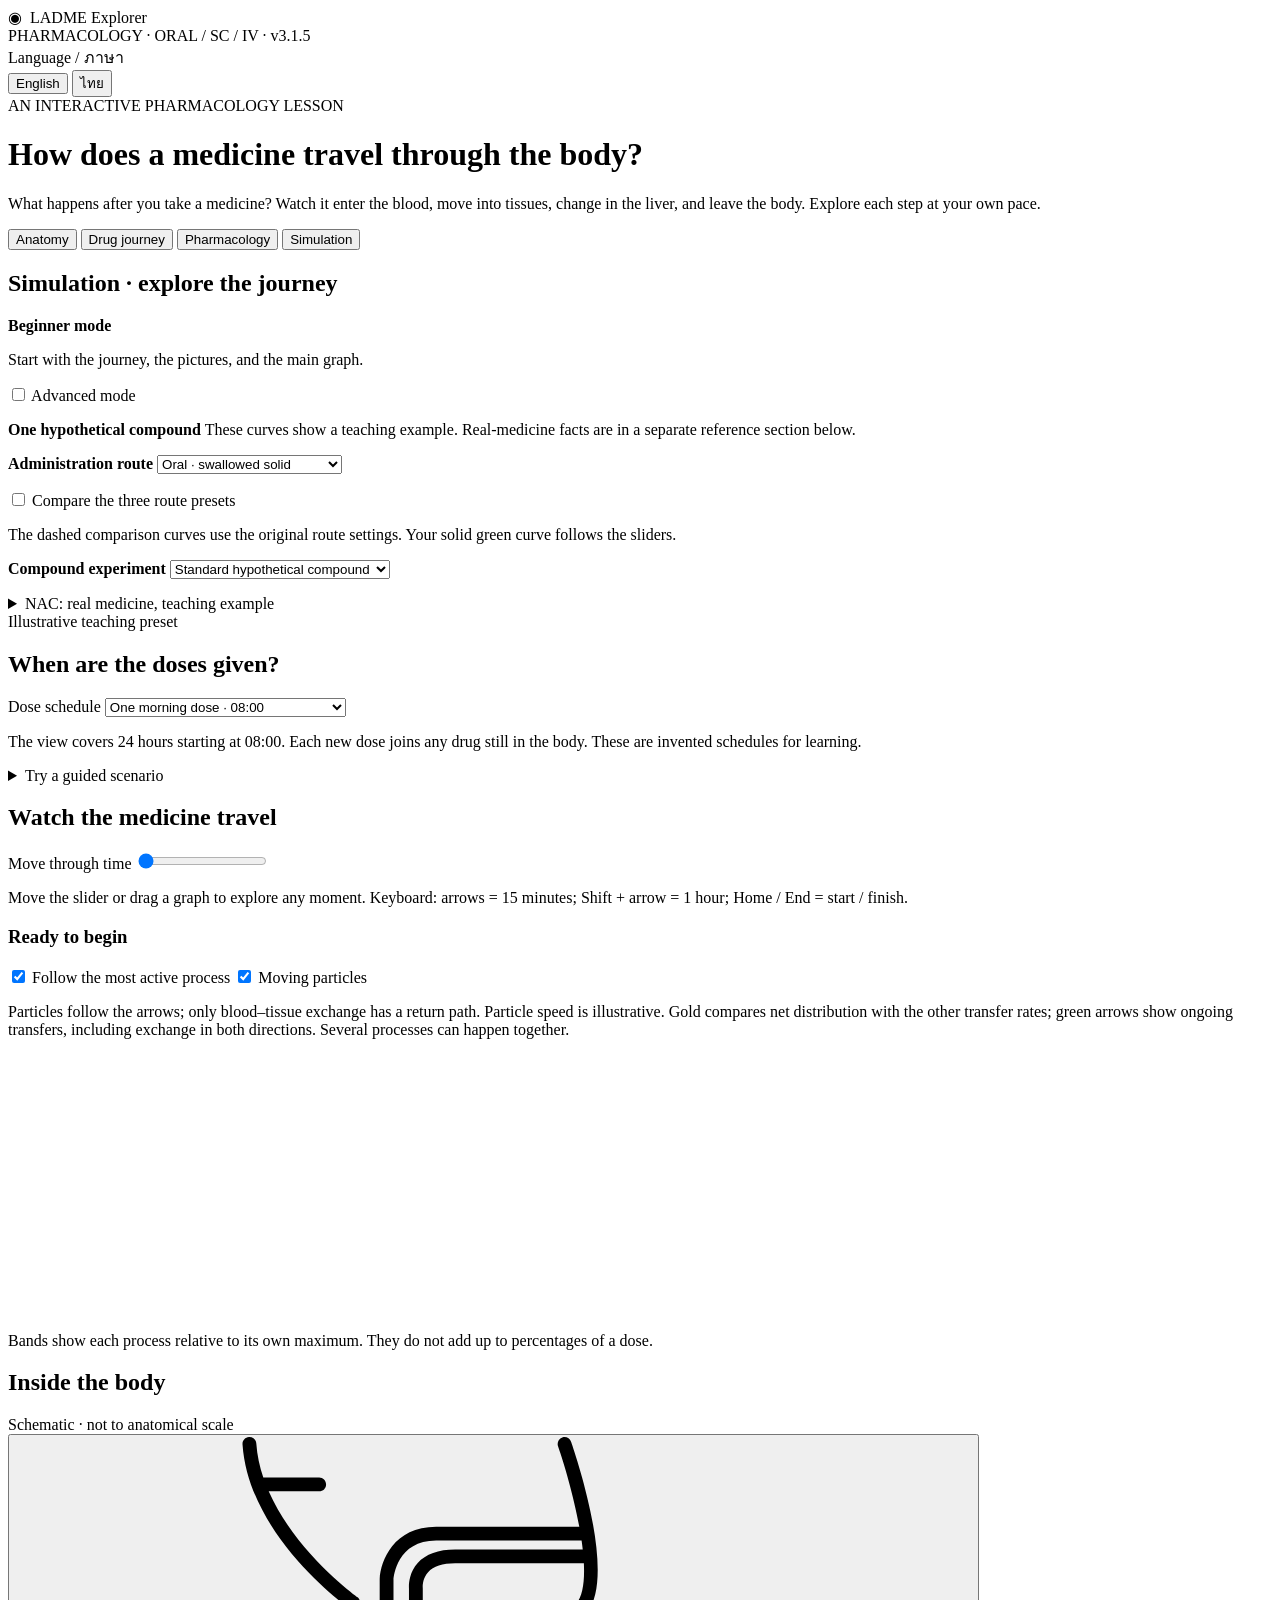
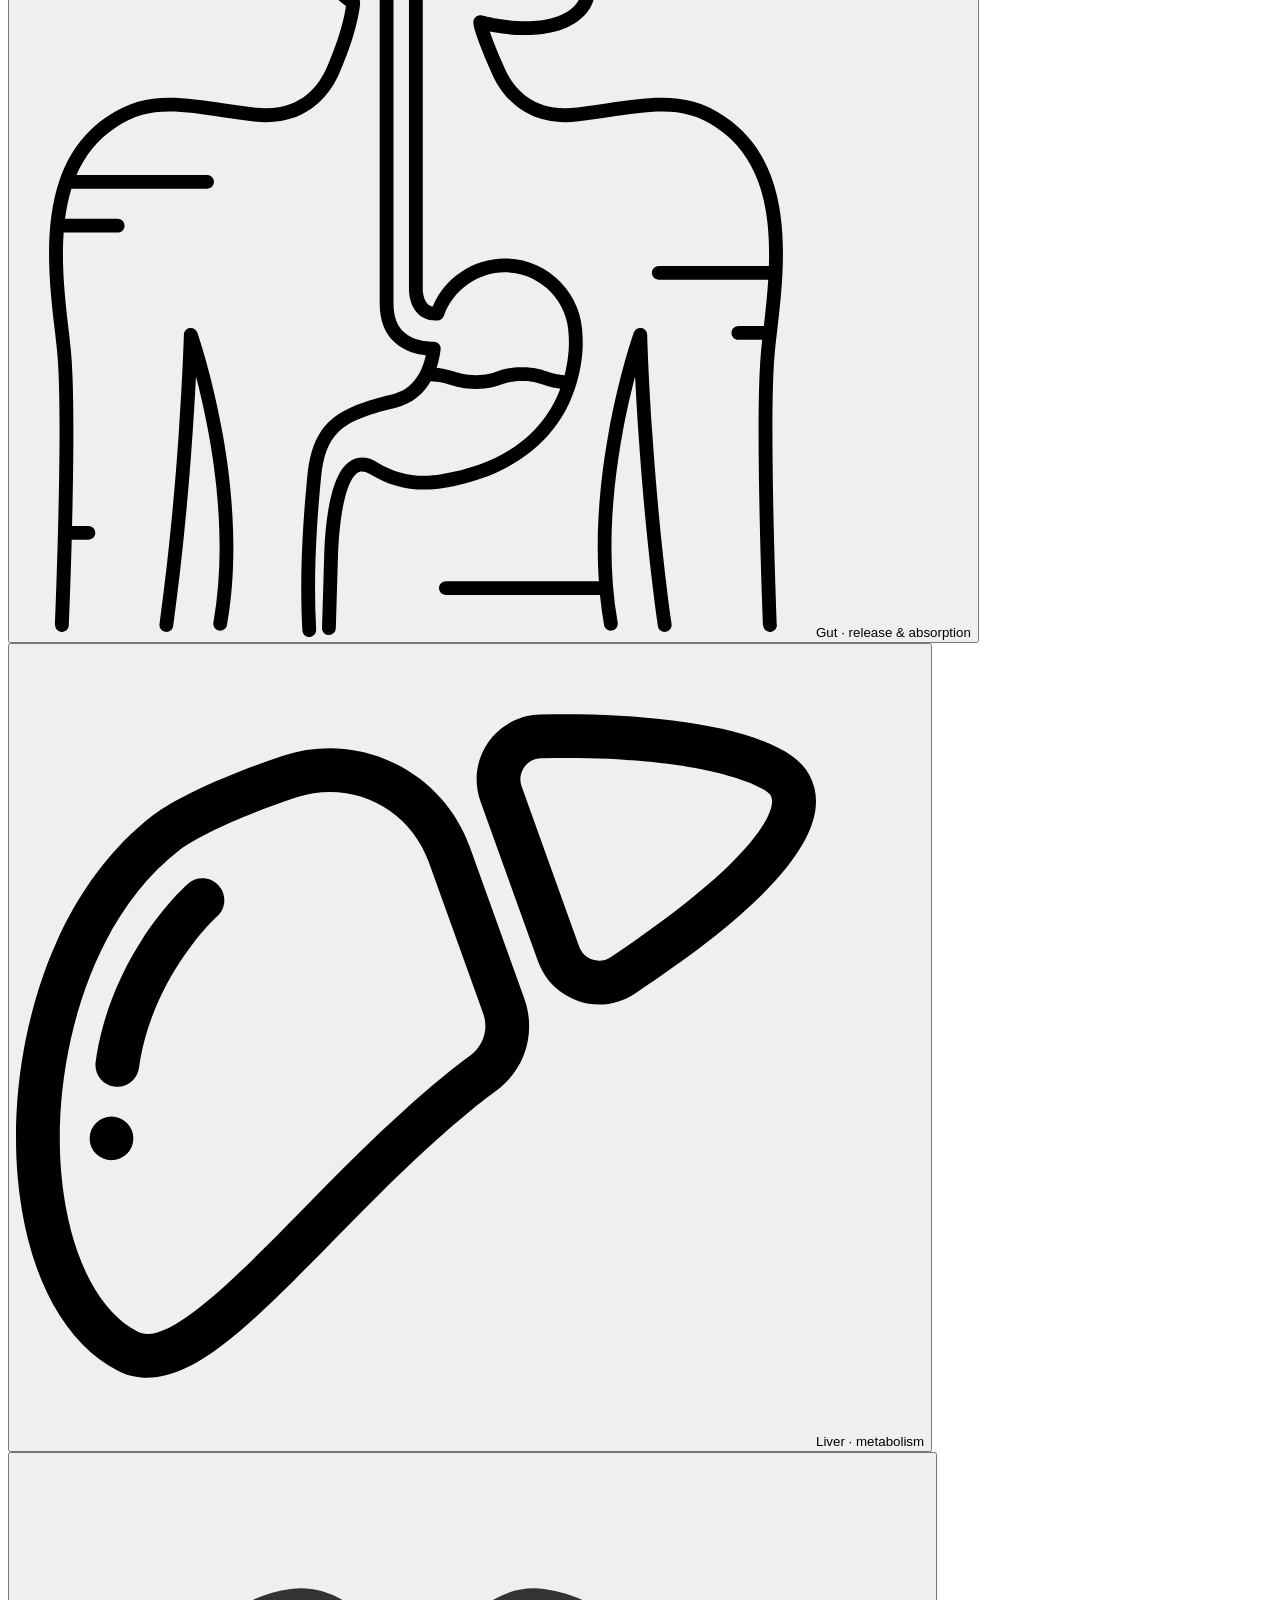
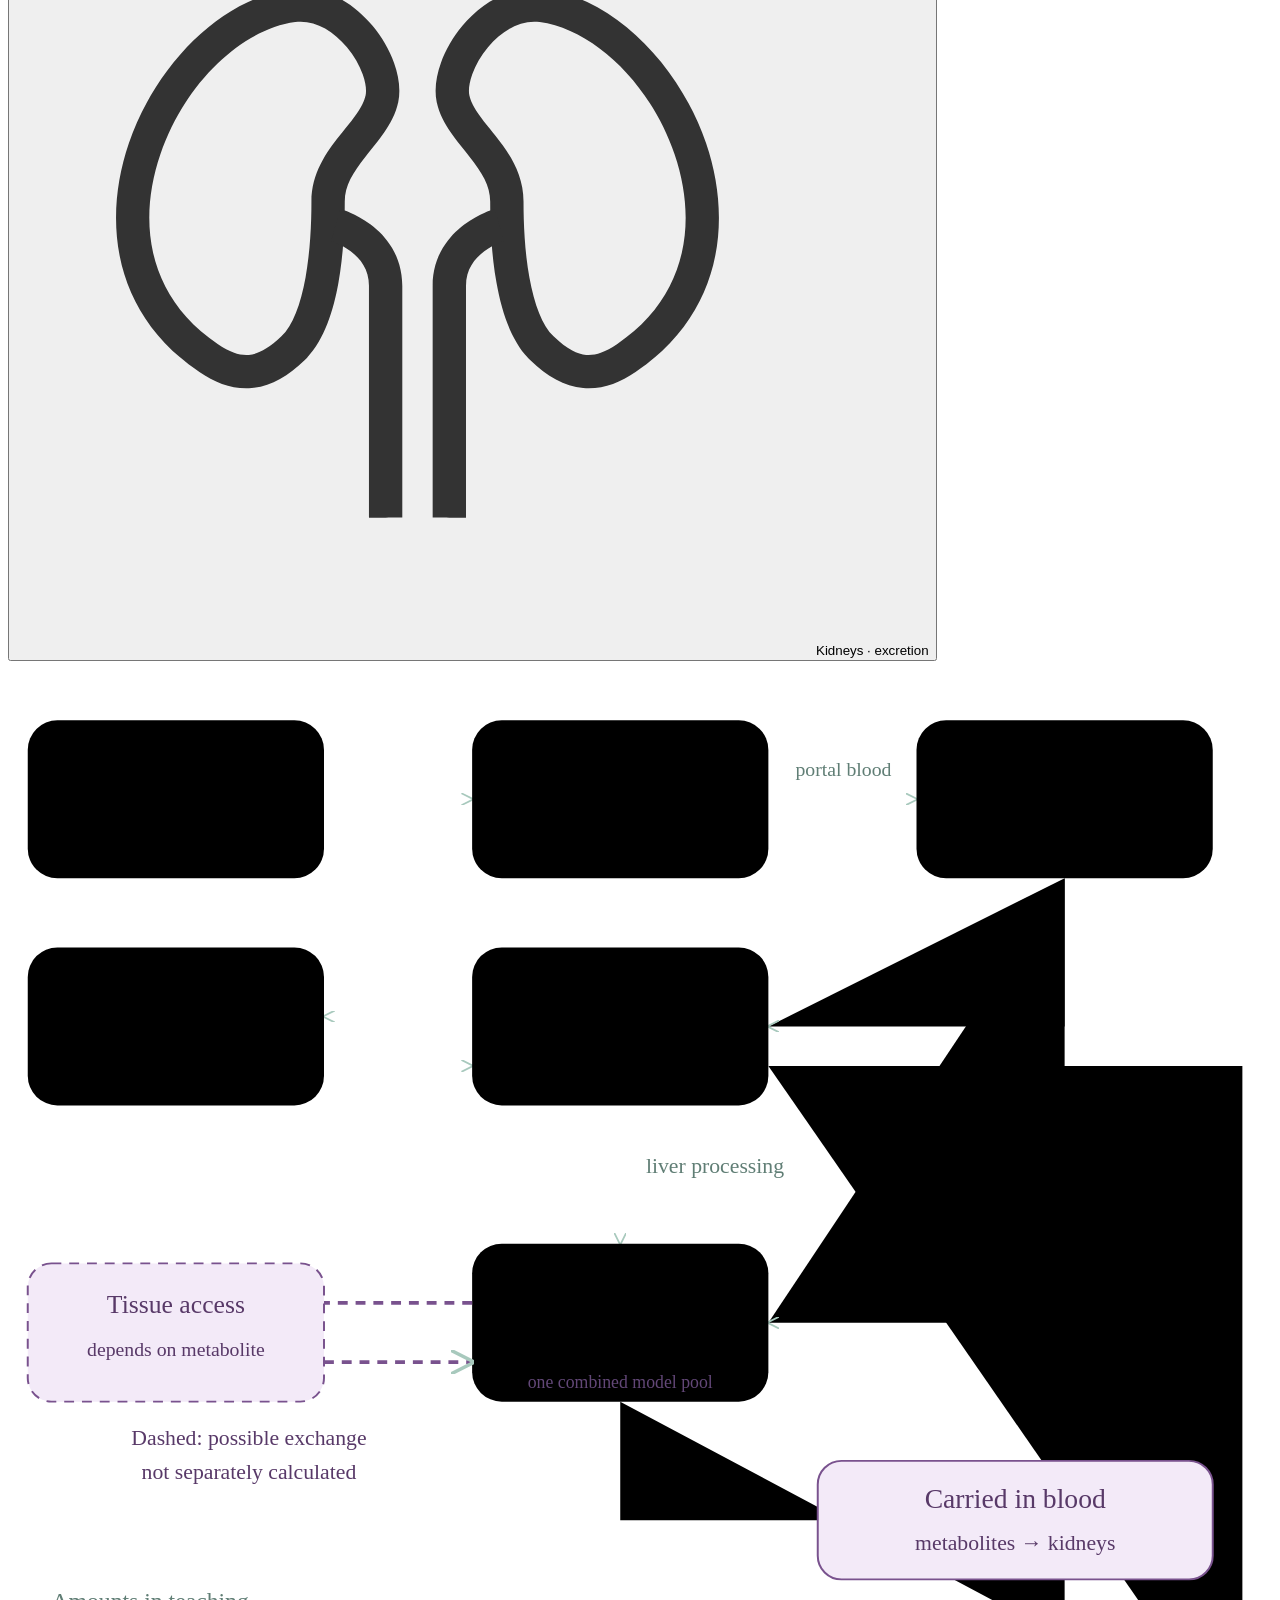
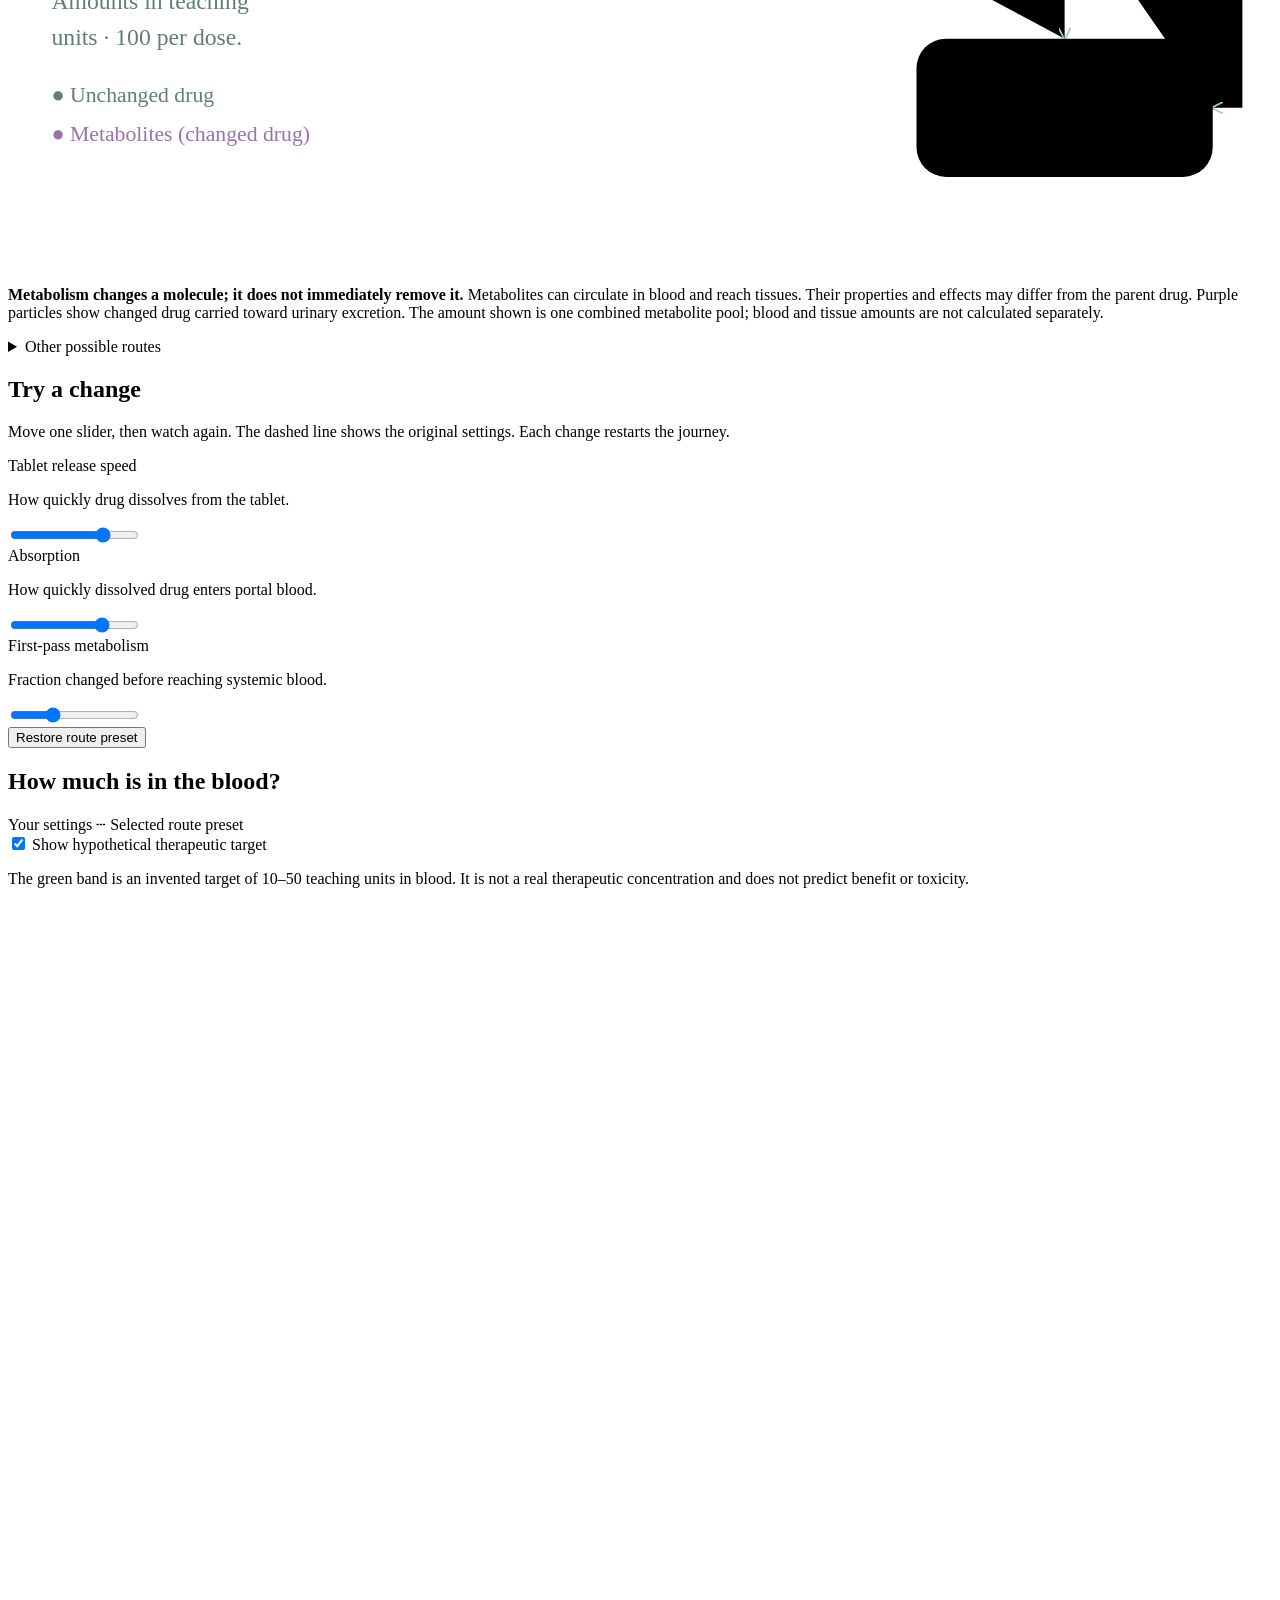
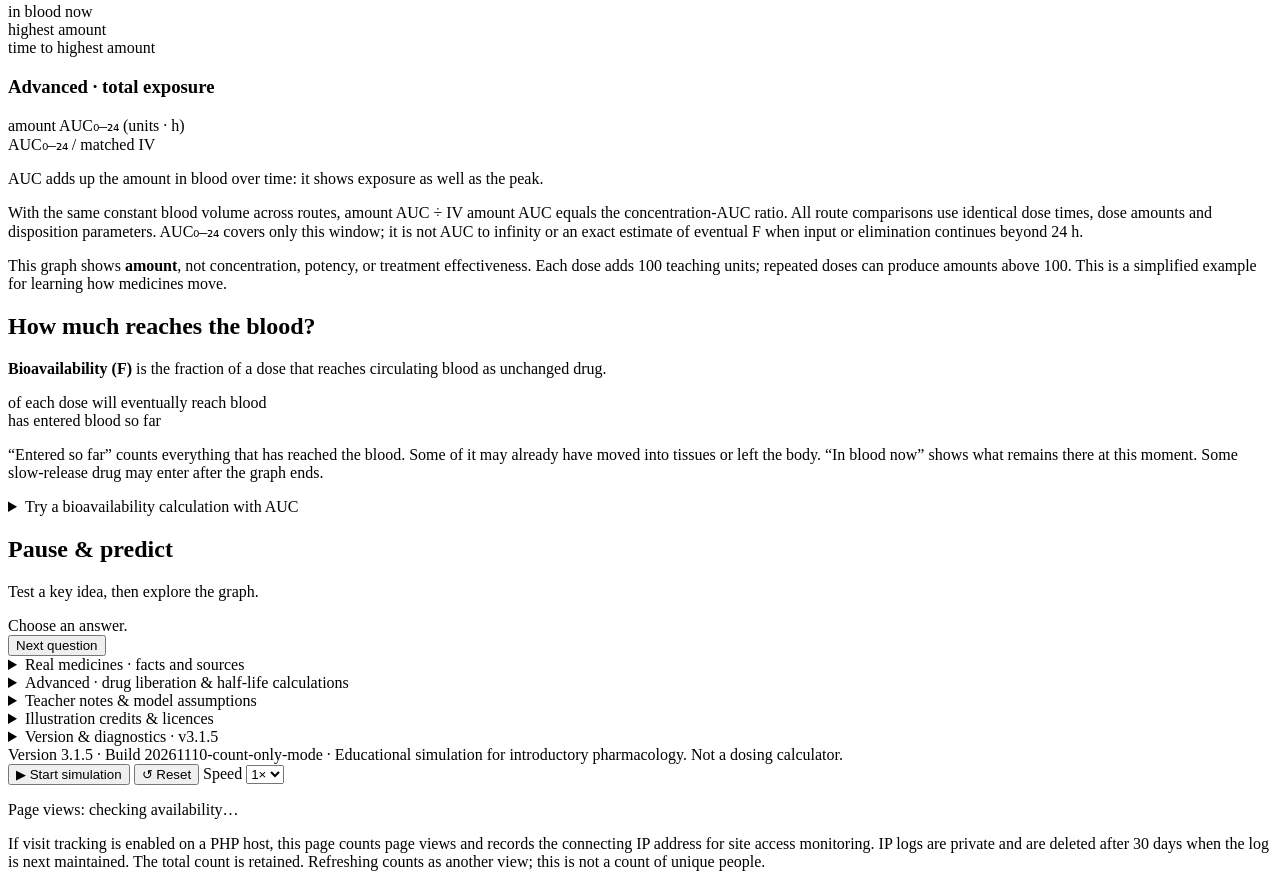
==== commit 9c6c970d: "Update LADME Route Explorer to v3.1.5" ====
--- a/src/template.html
+++ b/src/template.html
@@ -3,14 +3,14 @@
 <head>
 <meta charset="utf-8">
 <meta name="viewport" content="width=device-width,initial-scale=1">
-<title>LADME Route Explorer · v3.1.3</title>
+<title>LADME Route Explorer · v3.1.5</title>
 <!-- APP_STYLES -->
 </head>
 <body class="beginner" data-active-tab="simulation">
 <header>
 <div class="brand">◉ &nbsp;LADME <span style="font-weight:400">Explorer</span>
 </div>
-<span class="badge">PHARMACOLOGY · ORAL / SC / IV · v3.1.3</span>
+<span class="badge">PHARMACOLOGY · ORAL / SC / IV · v3.1.5</span>
 <div class="language-control" data-no-translate>
 <span id="languageLabel">Language / ภาษา</span>
 <div role="group" aria-labelledby="languageLabel">
@@ -603,7 +603,7 @@
 <a href="https://creativecommons.org/publicdomain/zero/1.0/">CC0 1.0 public-domain dedication</a>. Images are embedded so this file works offline. Source links require internet access.</p>
 </details>
 <details class="card" id="debugPanel">
-<summary>Version & diagnostics · v3.1.3</summary>
+<summary>Version & diagnostics · v3.1.5</summary>
 <p>
 <b>Build:</b> <span id="buildInfo">
 </span>
@@ -626,7 +626,7 @@
 </pre>
 </details>
 </section>
-<footer>Version 3.1.3 · Build 20261109-visit-counter · Educational simulation for introductory pharmacology. Not a dosing calculator.</footer>
+<footer>Version 3.1.5 · Build 20261110-count-only-mode · Educational simulation for introductory pharmacology. Not a dosing calculator.</footer>
 </main>
 <div class="playback-dock">
 <div class="transport" role="region" aria-label="Simulation playback">
@@ -644,7 +644,7 @@
 </div>
 <aside class="visit-counter" aria-label="Website visit information">
 <p id="visitCount" role="status" aria-live="polite">Page views: checking availability…</p>
-<p>If visit tracking is enabled on a PHP host, this page counts page views and records the connecting IP address for site access monitoring. IP logs are private and are deleted after 30 days when the log is next maintained. The total count is retained. Refreshing counts as another view; this is not a count of unique people.</p>
+<p id="visitNotice">If visit tracking is enabled on a PHP host, this page counts page views and records the connecting IP address for site access monitoring. IP logs are private and are deleted after 30 days when the log is next maintained. The total count is retained. Refreshing counts as another view; this is not a count of unique people.</p>
 </aside>
 <!-- APP_SCRIPT -->
 </body>
